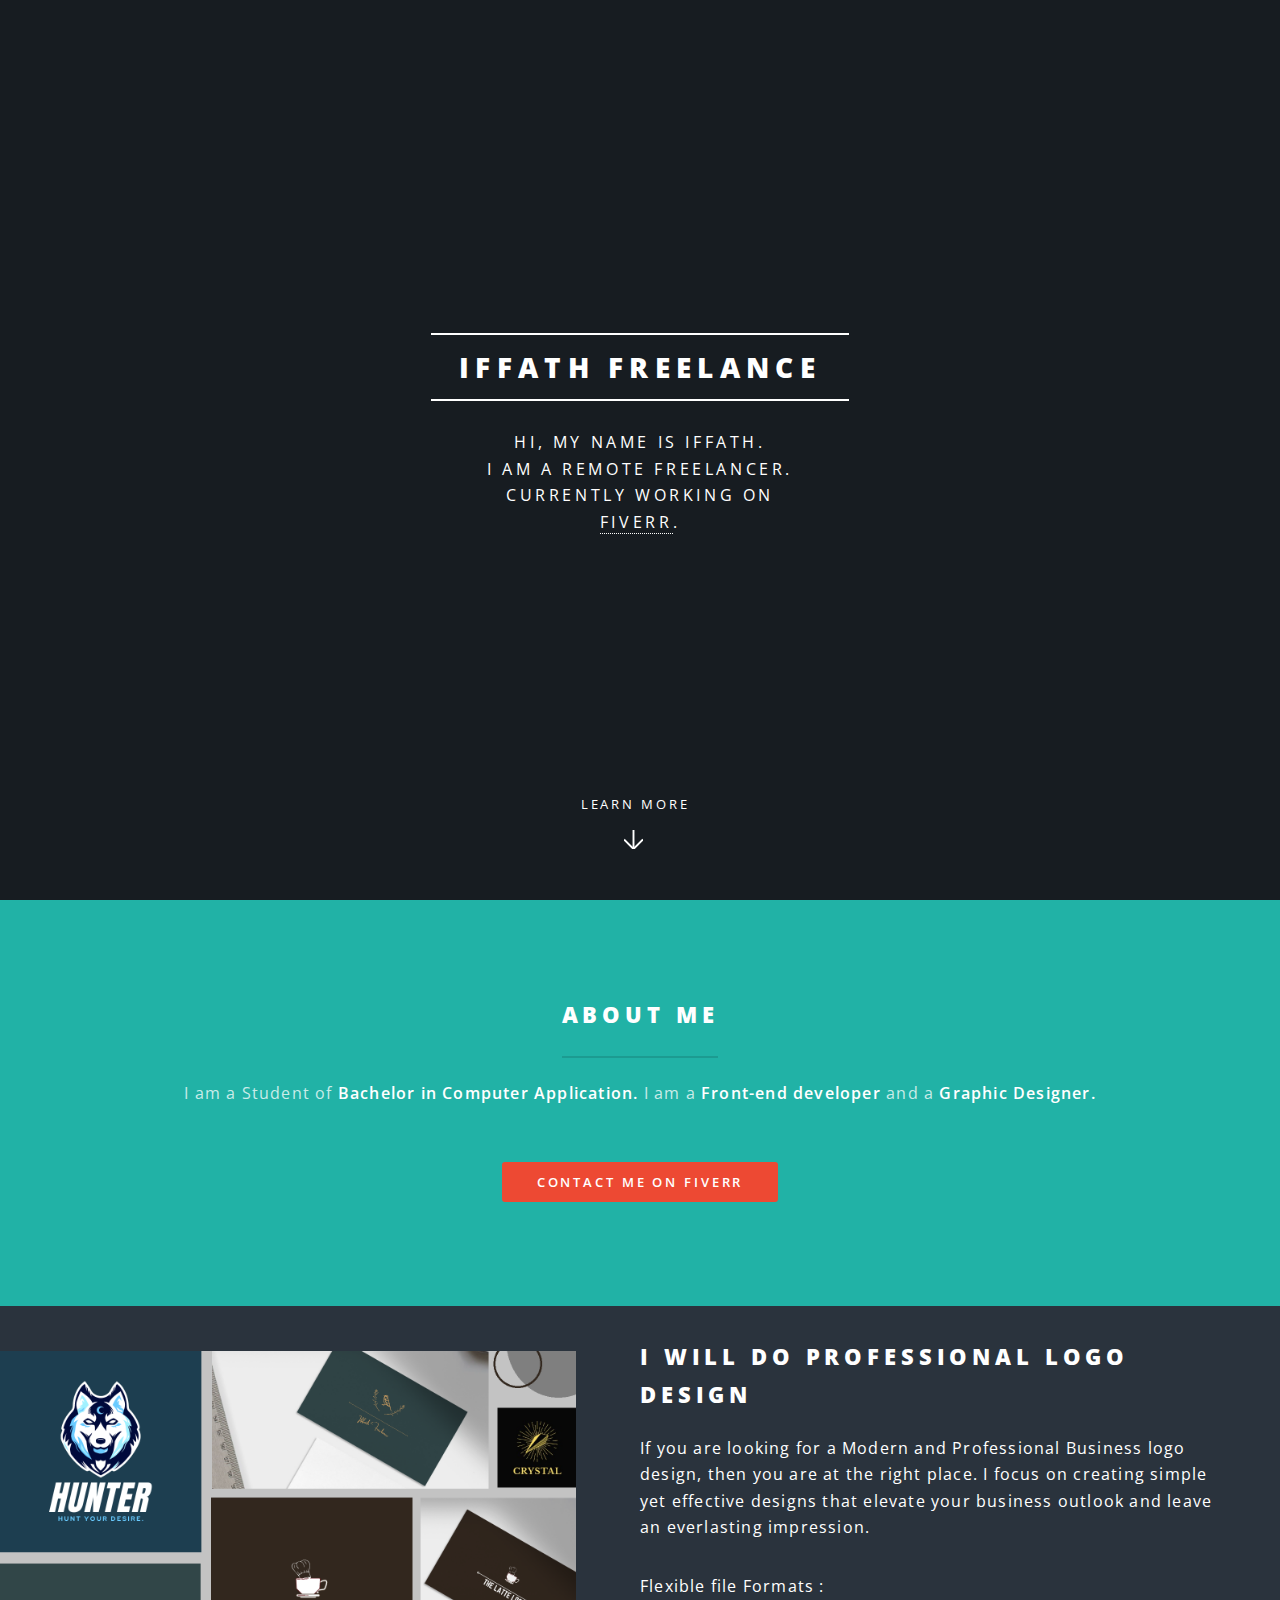
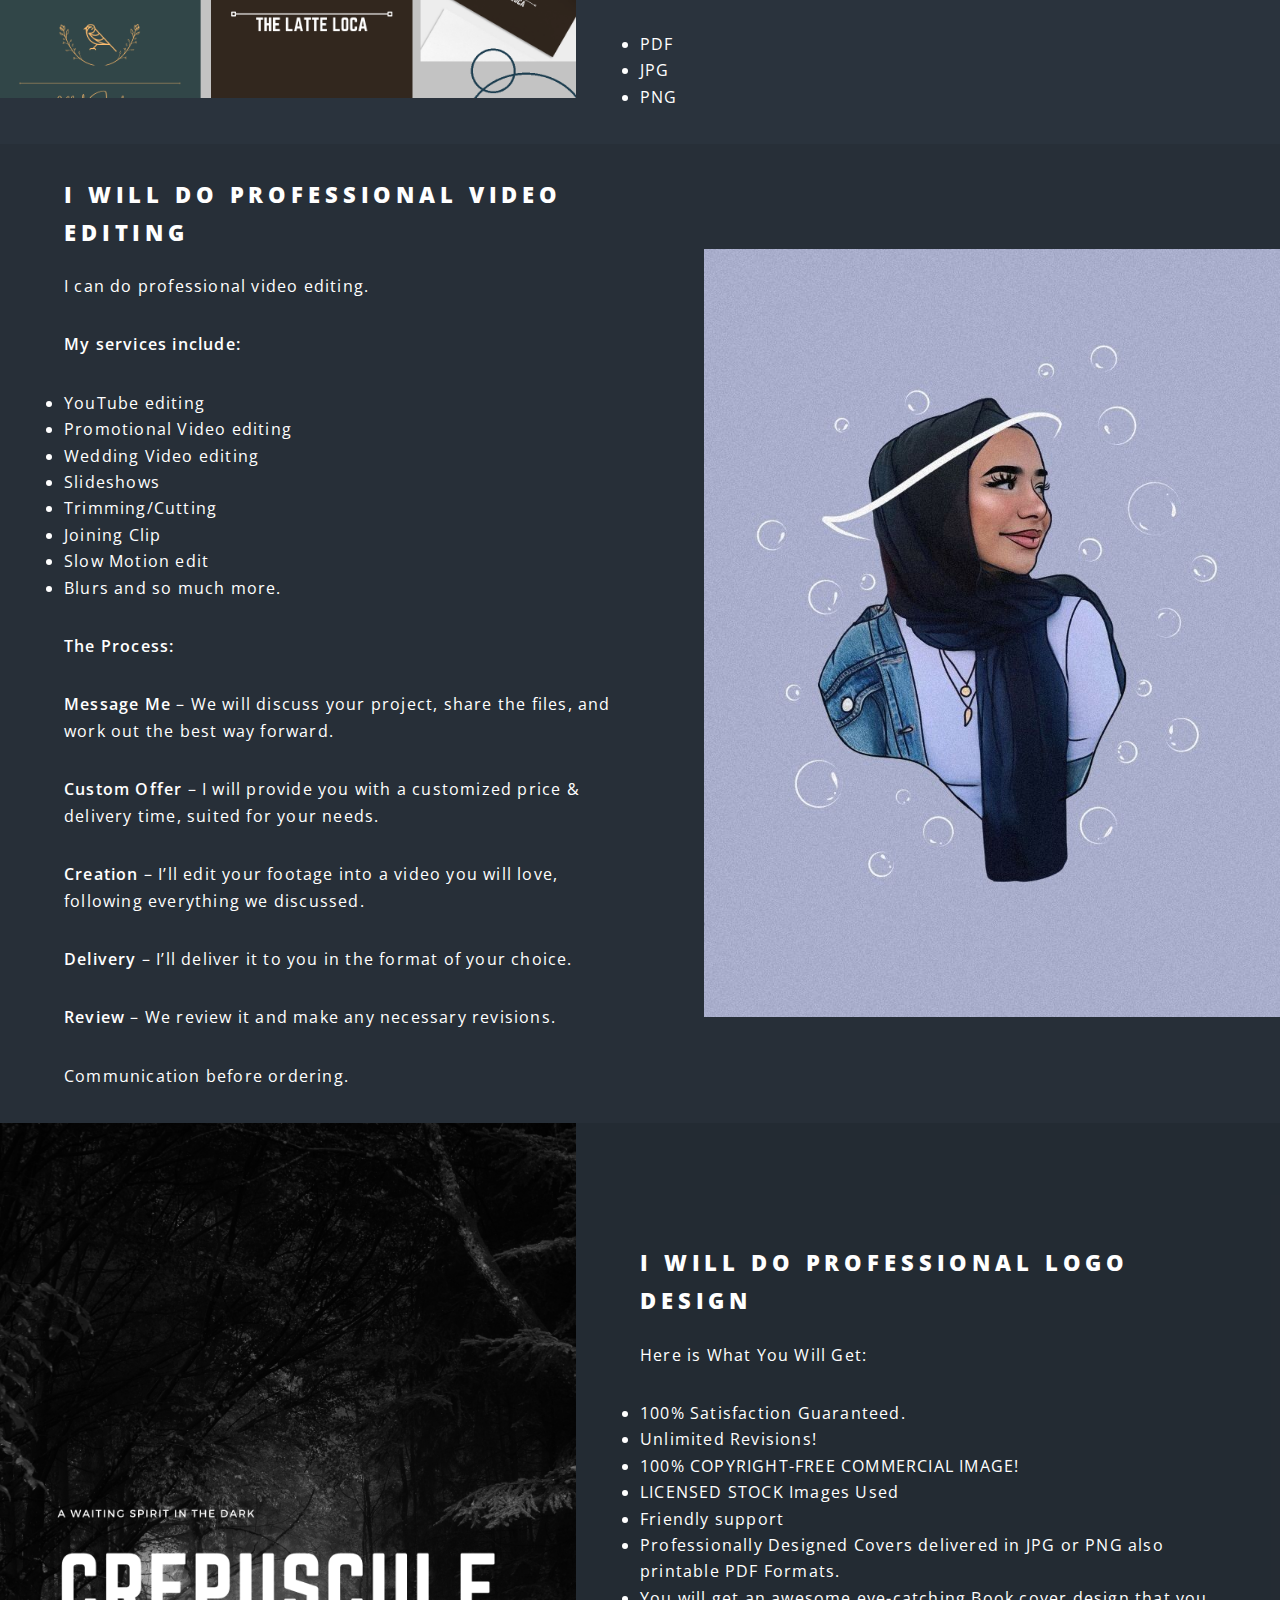
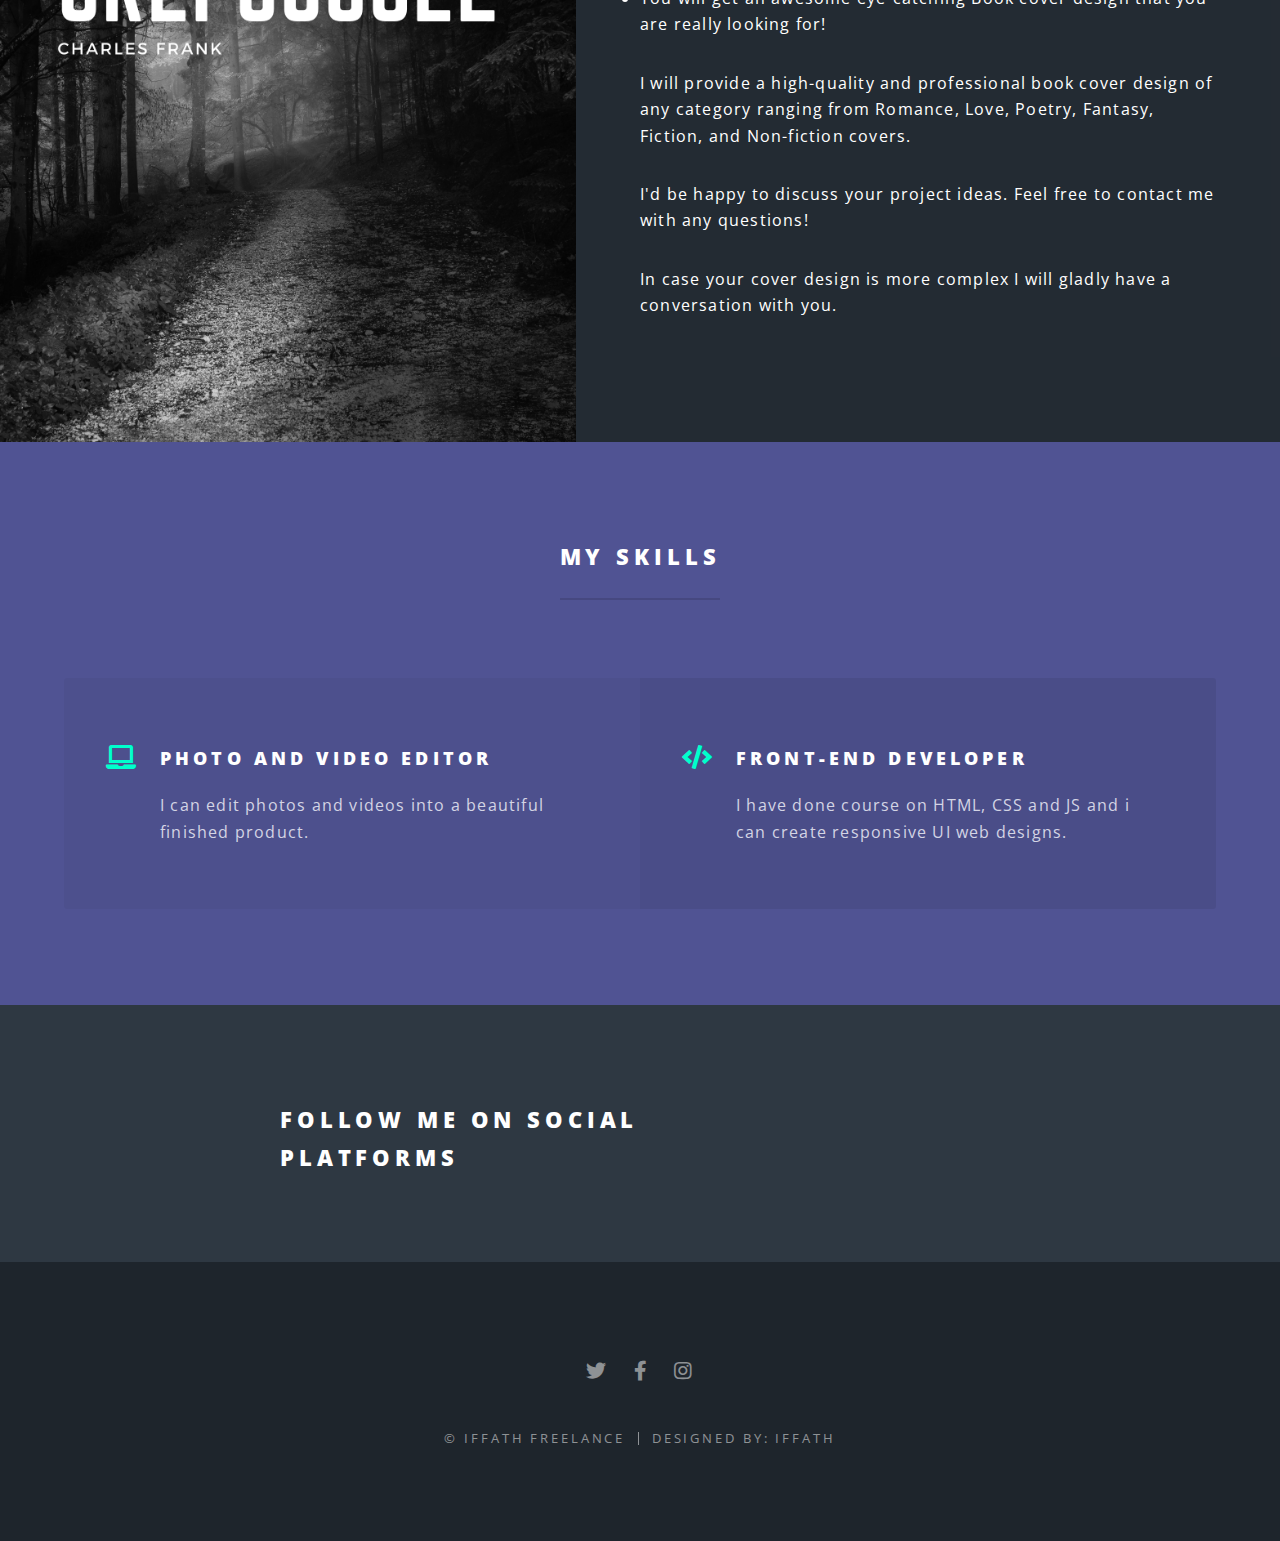
==== index.html @ 239f5506 "Add files via upload" ====
<!DOCTYPE HTML>
<html>
	<head>
		<title>Iffath Freelance</title>
		<meta charset="utf-8" />
		<meta name="viewport" content="width=device-width, initial-scale=1, user-scalable=no" />
		<link rel="stylesheet" href="assets/css/main.css" />
		<noscript><link rel="stylesheet" href="assets/css/noscript.css" /></noscript>
	</head>
	<body class="landing is-preload">

		<!-- Page Wrapper -->
			<div id="page-wrapper">

				<!-- Header -->
					<header id="header" class="alt">
						<h1><a href="index.html">IFFATH FREELANCE</a></h1>
					</header>

				<!-- Banner -->
					<section id="banner">
						<div class="inner">
							<h2>Iffath Freelance</h2>
							<p>Hi, My name is Iffath.<br /> I am a remote freelancer.<br />
							Currently working on<br />
						   <a href="http://Fiverr.com">Fiverr</a>.</p>
						</div>
						<a href="#one" class="more scrolly">Learn More</a>
					</section>

				<!-- One -->
					<section id="one" class="wrapper style1 special">
						<div class="inner">
							<header class="major">
								<h2>ABOUT ME</h2>
								<p>I am a Student of <b> Bachelor in Computer Application.</b> I am a <b>Front-end developer</b> and a<b> Graphic Designer. </b></p>
							</header>
							<ul class="actions special">
								<li><a href="https://www.fiverr.com/saalika?up_rollout=true" class="button primary">CONTACT ME ON FIVERR</a></li>
							</ul>
						</div>
					</section>

				<!-- Two -->
					<section id="two" class="wrapper alt style2">
						<section class="spotlight">
							<div class="image"><img src="images/HUNTER.png" alt="" /></div><div class="content">
								<h2>I will do professional logo design</h2>
								<p>If you are looking for a Modern and Professional Business logo design, then you are at the right place. I focus on creating simple yet effective designs that elevate your business outlook and leave an everlasting impression.
</p>

<p>
Flexible file Formats :
<li>PDF</li>
<li>JPG </li>
<li>PNG</li>
</p>
							</div>
						</section>
						<section class="spotlight">
							<div class="image"><img src="images/download.jpg" alt="" /></div><div class="content">
								<h2>I will do professional video editing </h2>
								<p>I can do professional video editing.

<p>
<b>
My services include:
</b>
</p>
<li>YouTube editing</li>

<li>Promotional Video editing</li>

<li>Wedding Video editing</li>

<li>Slideshows</li>

<li>Trimming/Cutting</li>

<li>Joining Clip</li>

<li>Slow Motion edit</li>

<li>Blurs and so much more.</li>

</p><b>
The Process:
</b></p>

<p><b>Message Me </b>– We will discuss your project, share the files, and work out the best way forward.</p>

<p>
<b>Custom Offer</b> – I will provide you with a customized price & delivery time, suited for your needs.
</p>
<p>
<b>Creation </b>– I’ll edit your footage into a video you will love, following everything we discussed.
</p>
<p>
<b>Delivery</b> – I’ll deliver it to you in the format of your choice.
</p>
<p>
<b>Review</b> – We review it and make any necessary revisions.
</p>
</ol>
Communication before ordering.


</p>
							</div>
						</section>
						<section class="spotlight">
							<div class="image"><img src="images/crepuscule.png" alt="" /></div><div class="content">
								<h2>I will do professional logo design</h2>
								<p>Here is What You Will Get:

 

<li> 100% Satisfaction Guaranteed.</li>

<li> Unlimited Revisions!</li>

<li> 100% COPYRIGHT-FREE COMMERCIAL IMAGE!</li>

<li> LICENSED STOCK Images Used</li>

<li> Friendly support</li>

<li> Professionally Designed Covers delivered in JPG or PNG also printable PDF Formats.</li>

<li> You will get an awesome eye-catching Book cover design that you are really looking for!</li>
</p>

<p>
I will provide a high-quality and professional book cover design of any category ranging from Romance, Love, Poetry, Fantasy, Fiction, and Non-fiction covers.
</p>
<p>



I'd be happy to discuss your project ideas. Feel free to contact me with any questions!


</p><p>
In case your cover design is more complex I will gladly have a conversation with you.
</p>
</p>
							</div>
						</section>
					</section>

				<!-- Three -->
					<section id="three" class="wrapper style3 special">
						<div class="inner">
							<header class="major">
								<h2>MY SKILLS</h2>
							</header>
							<ul class="features">
								<li class="icon solid fa-laptop"><h3>PHOTO AND VIDEO EDITOR</h3><p>I can edit photos and videos into a beautiful finished product.</p>
									
								<li class="icon solid fa-code">
									<h3>FRONT-END DEVELOPER</h3>
									<p>I have done course on HTML, CSS and  JS and i can create responsive UI web designs.
									</p>
								</li>
								
							</ul>
						</div>
					</section>

				<!-- CTA -->
					<section id="cta" class="wrapper style4">
						<div class="inner">
							<header>
								<h2>FOLLOW ME ON SOCIAL PLATFORMS</h2>
							</header>
						</div>
					</section>

				<!-- Footer -->
					<footer id="footer">
						<ul class="icons">
							<li><a href="https://twitter.com/IffathFreelance" class="icon brands fa-twitter"><span class="label">Twitter</span></a></li>
							<li><a href="https://www.facebook.com/profile.php?id=100071860962962" class="icon brands fa-facebook-f"><span class="label">Facebook</span></a></li>
							<li><a href="https://www.instagram.com/iffath_freelance/" class="icon brands fa-instagram"><span class="label">Instagram</span></a></li>
						</ul>
						<ul class="copyright">
							<li>&copy; IFFATH FREELANCE</li><li>Designed by: IFFATH</a></li>
						</ul>
					</footer>

			</div>

		<!-- Scripts -->
			<script src="assets/js/jquery.min.js"></script>
			<script src="assets/js/jquery.scrollex.min.js"></script>
			<script src="assets/js/jquery.scrolly.min.js"></script>
			<script src="assets/js/browser.min.js"></script>
			<script src="assets/js/breakpoints.min.js"></script>
			<script src="assets/js/util.js"></script>
			<script src="assets/js/main.js"></script>

	</body>
</html>
---- assets/css/main.css ----
@import url(fontawesome-all.min.css);
@import url("https://fonts.googleapis.com/css?family=Open+Sans:400,400italic,600,600italic,800,800italic");

/*
	Spectral by HTML5 UP
	html5up.net | @ajlkn
	Free for personal and commercial use under the CCA 3.0 license (html5up.net/license)
*/

html, body, div, span, applet, object,
iframe, h1, h2, h3, h4, h5, h6, p, blockquote,
pre, a, abbr, acronym, address, big, cite,
code, del, dfn, em, img, ins, kbd, q, s, samp,
small, strike, strong, sub, sup, tt, var, b,
u, i, center, dl, dt, dd, ol, ul, li, fieldset,
form, label, legend, table, caption, tbody,
tfoot, thead, tr, th, td, article, aside,
canvas, details, embed, figure, figcaption,
footer, header, hgroup, menu, nav, output, ruby,
section, summary, time, mark, audio, video {
	margin: 0;
	padding: 0;
	border: 0;
	font-size: 100%;
	font: inherit;
	vertical-align: baseline;}

article, aside, details, figcaption, figure,
footer, header, hgroup, menu, nav, section {
	display: block;}

body {
	line-height: 1;
}

ol, ul {
	list-style: none;
}

blockquote, q {
	quotes: none;
}

	blockquote:before, blockquote:after, q:before, q:after {
		content: '';
		content: none;
	}

table {
	border-collapse: collapse;
	border-spacing: 0;
}

body {
	-webkit-text-size-adjust: none;
}

mark {
	background-color: transparent;
	color: inherit;
}

input::-moz-focus-inner {
	border: 0;
	padding: 0;
}

input, select, textarea {
	-moz-appearance: none;
	-webkit-appearance: none;
	-ms-appearance: none;
	appearance: none;
}

/* Basic */

	@-ms-viewport {
		width: device-width;
	}

	html {
		box-sizing: border-box;
	}

	*, *:before, *:after {
		box-sizing: inherit;
	}

	body {
		background: #2e3842;
	}

		body.is-preload *, body.is-preload *:before, body.is-preload *:after {
			-moz-animation: none !important;
			-webkit-animation: none !important;
			-ms-animation: none !important;
			animation: none !important;
			-moz-transition: none !important;
			-webkit-transition: none !important;
			-ms-transition: none !important;
			transition: none !important;
		}

	body, input, select, textarea {
		color: #fff;
		font-family: "Open Sans", Helvetica, sans-serif;
		font-size: 15pt;
		font-weight: 400;
		letter-spacing: 0.075em;
		line-height: 1.65em;
	}

		@media screen and (max-width: 1680px) {

			body, input, select, textarea {
				font-size: 13pt;
			}

		}

		@media screen and (max-width: 1280px) {

			body, input, select, textarea {
				font-size: 12pt;
			}

		}

		@media screen and (max-width: 736px) {

			body, input, select, textarea {
				font-size: 11pt;
				letter-spacing: 0.0375em;
			}

		}

	a {
		-moz-transition: color 0.2s ease, border-bottom-color 0.2s ease;
		-webkit-transition: color 0.2s ease, border-bottom-color 0.2s ease;
		-ms-transition: color 0.2s ease, border-bottom-color 0.2s ease;
		transition: color 0.2s ease, border-bottom-color 0.2s ease;
		border-bottom: dotted 1px;
		color: inherit;
		text-decoration: none;
	}

		a:hover {
			border-bottom-color: transparent;
		}

	strong, b {
		color: #fff;
		font-weight: 600;
	}

	em, i {
		font-style: italic;
	}

	p {
		margin: 0 0 2em 0;
	}

	h1, h2, h3, h4, h5, h6 {
		color: #fff;
		font-weight: 800;
		letter-spacing: 0.225em;
		line-height: 1em;
		margin: 0 0 1em 0;
		text-transform: uppercase;
	}

		h1 a, h2 a, h3 a, h4 a, h5 a, h6 a {
			color: inherit;
			text-decoration: none;
		}

	h2 {
		font-size: 1.35em;
		line-height: 1.75em;
	}

		@media screen and (max-width: 736px) {

			h2 {
				font-size: 1.1em;
				line-height: 1.65em;
			}

		}

	h3 {
		font-size: 1.15em;
		line-height: 1.75em;
	}

		@media screen and (max-width: 736px) {

			h3 {
				font-size: 1em;
				line-height: 1.65em;
			}

		}

	h4 {
		font-size: 1em;
		line-height: 1.5em;
	}

	h5 {
		font-size: 0.8em;
		line-height: 1.5em;
	}

	h6 {
		font-size: 0.7em;
		line-height: 1.5em;
	}

	sub {
		font-size: 0.8em;
		position: relative;
		top: 0.5em;
	}

	sup {
		font-size: 0.8em;
		position: relative;
		top: -0.5em;
	}

	hr {
		border: 0;
		border-bottom: solid 2px #fff;
		margin: 3em 0;
	}

		hr.major {
			margin: 4.5em 0;
		}

	blockquote {
		border-left: solid 4px #fff;
		font-style: italic;
		margin: 0 0 2em 0;
		padding: 0.5em 0 0.5em 2em;
	}

	code {
		background: rgba(144, 144, 144, 0.25);
		border-radius: 3px;
		font-family: "Courier New", monospace;
		font-size: 0.9em;
		letter-spacing: 0;
		margin: 0 0.25em;
		padding: 0.25em 0.65em;
	}

	pre {
		-webkit-overflow-scrolling: touch;
		font-family: "Courier New", monospace;
		font-size: 0.9em;
		margin: 0 0 2em 0;
	}

		pre code {
			display: block;
			line-height: 1.75em;
			padding: 1em 1.5em;
			overflow-x: auto;
		}

	.align-left {
		text-align: left;
	}

	.align-center {
		text-align: center;
	}

	.align-right {
		text-align: right;
	}

/* Row */

	.row {
		display: flex;
		flex-wrap: wrap;
		box-sizing: border-box;
		align-items: stretch;
	}

		.row > * {
			box-sizing: border-box;
		}

		.row.gtr-uniform > * > :last-child {
			margin-bottom: 0;
		}

		.row.aln-left {
			justify-content: flex-start;
		}

		.row.aln-center {
			justify-content: center;
		}

		.row.aln-right {
			justify-content: flex-end;
		}

		.row.aln-top {
			align-items: flex-start;
		}

		.row.aln-middle {
			align-items: center;
		}

		.row.aln-bottom {
			align-items: flex-end;
		}

		.row > .imp {
			order: -1;
		}

		.row > .col-1 {
			width: 8.33333%;
		}

		.row > .off-1 {
			margin-left: 8.33333%;
		}

		.row > .col-2 {
			width: 16.66667%;
		}

		.row > .off-2 {
			margin-left: 16.66667%;
		}

		.row > .col-3 {
			width: 25%;
		}

		.row > .off-3 {
			margin-left: 25%;
		}

		.row > .col-4 {
			width: 33.33333%;
		}

		.row > .off-4 {
			margin-left: 33.33333%;
		}

		.row > .col-5 {
			width: 41.66667%;
		}

		.row > .off-5 {
			margin-left: 41.66667%;
		}

		.row > .col-6 {
			width: 50%;
		}

		.row > .off-6 {
			margin-left: 50%;
		}

		.row > .col-7 {
			width: 58.33333%;
		}

		.row > .off-7 {
			margin-left: 58.33333%;
		}

		.row > .col-8 {
			width: 66.66667%;
		}

		.row > .off-8 {
			margin-left: 66.66667%;
		}

		.row > .col-9 {
			width: 75%;
		}

		.row > .off-9 {
			margin-left: 75%;
		}

		.row > .col-10 {
			width: 83.33333%;
		}

		.row > .off-10 {
			margin-left: 83.33333%;
		}

		.row > .col-11 {
			width: 91.66667%;
		}

		.row > .off-11 {
			margin-left: 91.66667%;
		}

		.row > .col-12 {
			width: 100%;
		}

		.row > .off-12 {
			margin-left: 100%;
		}

		.row.gtr-0 {
			margin-top: 0;
			margin-left: 0em;
		}

			.row.gtr-0 > * {
				padding: 0 0 0 0em;
			}

			.row.gtr-0.gtr-uniform {
				margin-top: 0em;
			}

				.row.gtr-0.gtr-uniform > * {
					padding-top: 0em;
				}

		.row.gtr-25 {
			margin-top: 0;
			margin-left: -0.375em;
		}

			.row.gtr-25 > * {
				padding: 0 0 0 0.375em;
			}

			.row.gtr-25.gtr-uniform {
				margin-top: -0.375em;
			}

				.row.gtr-25.gtr-uniform > * {
					padding-top: 0.375em;
				}

		.row.gtr-50 {
			margin-top: 0;
			margin-left: -0.75em;
		}

			.row.gtr-50 > * {
				padding: 0 0 0 0.75em;
			}

			.row.gtr-50.gtr-uniform {
				margin-top: -0.75em;
			}

				.row.gtr-50.gtr-uniform > * {
					padding-top: 0.75em;
				}

		.row {
			margin-top: 0;
			margin-left: -1.5em;
		}

			.row > * {
				padding: 0 0 0 1.5em;
			}

			.row.gtr-uniform {
				margin-top: -1.5em;
			}

				.row.gtr-uniform > * {
					padding-top: 1.5em;
				}

		.row.gtr-150 {
			margin-top: 0;
			margin-left: -2.25em;
		}

			.row.gtr-150 > * {
				padding: 0 0 0 2.25em;
			}

			.row.gtr-150.gtr-uniform {
				margin-top: -2.25em;
			}

				.row.gtr-150.gtr-uniform > * {
					padding-top: 2.25em;
				}

		.row.gtr-200 {
			margin-top: 0;
			margin-left: -3em;
		}

			.row.gtr-200 > * {
				padding: 0 0 0 3em;
			}

			.row.gtr-200.gtr-uniform {
				margin-top: -3em;
			}

				.row.gtr-200.gtr-uniform > * {
					padding-top: 3em;
				}

		@media screen and (max-width: 1680px) {

			.row {
				display: flex;
				flex-wrap: wrap;
				box-sizing: border-box;
				align-items: stretch;
			}

				.row > * {
					box-sizing: border-box;
				}

				.row.gtr-uniform > * > :last-child {
					margin-bottom: 0;
				}

				.row.aln-left {
					justify-content: flex-start;
				}

				.row.aln-center {
					justify-content: center;
				}

				.row.aln-right {
					justify-content: flex-end;
				}

				.row.aln-top {
					align-items: flex-start;
				}

				.row.aln-middle {
					align-items: center;
				}

				.row.aln-bottom {
					align-items: flex-end;
				}

				.row > .imp-xlarge {
					order: -1;
				}

				.row > .col-1-xlarge {
					width: 8.33333%;
				}

				.row > .off-1-xlarge {
					margin-left: 8.33333%;
				}

				.row > .col-2-xlarge {
					width: 16.66667%;
				}

				.row > .off-2-xlarge {
					margin-left: 16.66667%;
				}

				.row > .col-3-xlarge {
					width: 25%;
				}

				.row > .off-3-xlarge {
					margin-left: 25%;
				}

				.row > .col-4-xlarge {
					width: 33.33333%;
				}

				.row > .off-4-xlarge {
					margin-left: 33.33333%;
				}

				.row > .col-5-xlarge {
					width: 41.66667%;
				}

				.row > .off-5-xlarge {
					margin-left: 41.66667%;
				}

				.row > .col-6-xlarge {
					width: 50%;
				}

				.row > .off-6-xlarge {
					margin-left: 50%;
				}

				.row > .col-7-xlarge {
					width: 58.33333%;
				}

				.row > .off-7-xlarge {
					margin-left: 58.33333%;
				}

				.row > .col-8-xlarge {
					width: 66.66667%;
				}

				.row > .off-8-xlarge {
					margin-left: 66.66667%;
				}

				.row > .col-9-xlarge {
					width: 75%;
				}

				.row > .off-9-xlarge {
					margin-left: 75%;
				}

				.row > .col-10-xlarge {
					width: 83.33333%;
				}

				.row > .off-10-xlarge {
					margin-left: 83.33333%;
				}

				.row > .col-11-xlarge {
					width: 91.66667%;
				}

				.row > .off-11-xlarge {
					margin-left: 91.66667%;
				}

				.row > .col-12-xlarge {
					width: 100%;
				}

				.row > .off-12-xlarge {
					margin-left: 100%;
				}

				.row.gtr-0 {
					margin-top: 0;
					margin-left: 0em;
				}

					.row.gtr-0 > * {
						padding: 0 0 0 0em;
					}

					.row.gtr-0.gtr-uniform {
						margin-top: 0em;
					}

						.row.gtr-0.gtr-uniform > * {
							padding-top: 0em;
						}

				.row.gtr-25 {
					margin-top: 0;
					margin-left: -0.375em;
				}

					.row.gtr-25 > * {
						padding: 0 0 0 0.375em;
					}

					.row.gtr-25.gtr-uniform {
						margin-top: -0.375em;
					}

						.row.gtr-25.gtr-uniform > * {
							padding-top: 0.375em;
						}

				.row.gtr-50 {
					margin-top: 0;
					margin-left: -0.75em;
				}

					.row.gtr-50 > * {
						padding: 0 0 0 0.75em;
					}

					.row.gtr-50.gtr-uniform {
						margin-top: -0.75em;
					}

						.row.gtr-50.gtr-uniform > * {
							padding-top: 0.75em;
						}

				.row {
					margin-top: 0;
					margin-left: -1.5em;
				}

					.row > * {
						padding: 0 0 0 1.5em;
					}

					.row.gtr-uniform {
						margin-top: -1.5em;
					}

						.row.gtr-uniform > * {
							padding-top: 1.5em;
						}

				.row.gtr-150 {
					margin-top: 0;
					margin-left: -2.25em;
				}

					.row.gtr-150 > * {
						padding: 0 0 0 2.25em;
					}

					.row.gtr-150.gtr-uniform {
						margin-top: -2.25em;
					}

						.row.gtr-150.gtr-uniform > * {
							padding-top: 2.25em;
						}

				.row.gtr-200 {
					margin-top: 0;
					margin-left: -3em;
				}

					.row.gtr-200 > * {
						padding: 0 0 0 3em;
					}

					.row.gtr-200.gtr-uniform {
						margin-top: -3em;
					}

						.row.gtr-200.gtr-uniform > * {
							padding-top: 3em;
						}

		}

		@media screen and (max-width: 1280px) {

			.row {
				display: flex;
				flex-wrap: wrap;
				box-sizing: border-box;
				align-items: stretch;
			}

				.row > * {
					box-sizing: border-box;
				}

				.row.gtr-uniform > * > :last-child {
					margin-bottom: 0;
				}

				.row.aln-left {
					justify-content: flex-start;
				}

				.row.aln-center {
					justify-content: center;
				}

				.row.aln-right {
					justify-content: flex-end;
				}

				.row.aln-top {
					align-items: flex-start;
				}

				.row.aln-middle {
					align-items: center;
				}

				.row.aln-bottom {
					align-items: flex-end;
				}

				.row > .imp-large {
					order: -1;
				}

				.row > .col-1-large {
					width: 8.33333%;
				}

				.row > .off-1-large {
					margin-left: 8.33333%;
				}

				.row > .col-2-large {
					width: 16.66667%;
				}

				.row > .off-2-large {
					margin-left: 16.66667%;
				}

				.row > .col-3-large {
					width: 25%;
				}

				.row > .off-3-large {
					margin-left: 25%;
				}

				.row > .col-4-large {
					width: 33.33333%;
				}

				.row > .off-4-large {
					margin-left: 33.33333%;
				}

				.row > .col-5-large {
					width: 41.66667%;
				}

				.row > .off-5-large {
					margin-left: 41.66667%;
				}

				.row > .col-6-large {
					width: 50%;
				}

				.row > .off-6-large {
					margin-left: 50%;
				}

				.row > .col-7-large {
					width: 58.33333%;
				}

				.row > .off-7-large {
					margin-left: 58.33333%;
				}

				.row > .col-8-large {
					width: 66.66667%;
				}

				.row > .off-8-large {
					margin-left: 66.66667%;
				}

				.row > .col-9-large {
					width: 75%;
				}

				.row > .off-9-large {
					margin-left: 75%;
				}

				.row > .col-10-large {
					width: 83.33333%;
				}

				.row > .off-10-large {
					margin-left: 83.33333%;
				}

				.row > .col-11-large {
					width: 91.66667%;
				}

				.row > .off-11-large {
					margin-left: 91.66667%;
				}

				.row > .col-12-large {
					width: 100%;
				}

				.row > .off-12-large {
					margin-left: 100%;
				}

				.row.gtr-0 {
					margin-top: 0;
					margin-left: 0em;
				}

					.row.gtr-0 > * {
						padding: 0 0 0 0em;
					}

					.row.gtr-0.gtr-uniform {
						margin-top: 0em;
					}

						.row.gtr-0.gtr-uniform > * {
							padding-top: 0em;
						}

				.row.gtr-25 {
					margin-top: 0;
					margin-left: -0.375em;
				}

					.row.gtr-25 > * {
						padding: 0 0 0 0.375em;
					}

					.row.gtr-25.gtr-uniform {
						margin-top: -0.375em;
					}

						.row.gtr-25.gtr-uniform > * {
							padding-top: 0.375em;
						}

				.row.gtr-50 {
					margin-top: 0;
					margin-left: -0.75em;
				}

					.row.gtr-50 > * {
						padding: 0 0 0 0.75em;
					}

					.row.gtr-50.gtr-uniform {
						margin-top: -0.75em;
					}

						.row.gtr-50.gtr-uniform > * {
							padding-top: 0.75em;
						}

				.row {
					margin-top: 0;
					margin-left: -1.5em;
				}

					.row > * {
						padding: 0 0 0 1.5em;
					}

					.row.gtr-uniform {
						margin-top: -1.5em;
					}

						.row.gtr-uniform > * {
							padding-top: 1.5em;
						}

				.row.gtr-150 {
					margin-top: 0;
					margin-left: -2.25em;
				}

					.row.gtr-150 > * {
						padding: 0 0 0 2.25em;
					}

					.row.gtr-150.gtr-uniform {
						margin-top: -2.25em;
					}

						.row.gtr-150.gtr-uniform > * {
							padding-top: 2.25em;
						}

				.row.gtr-200 {
					margin-top: 0;
					margin-left: -3em;
				}

					.row.gtr-200 > * {
						padding: 0 0 0 3em;
					}

					.row.gtr-200.gtr-uniform {
						margin-top: -3em;
					}

						.row.gtr-200.gtr-uniform > * {
							padding-top: 3em;
						}

		}

		@media screen and (max-width: 980px) {

			.row {
				display: flex;
				flex-wrap: wrap;
				box-sizing: border-box;
				align-items: stretch;
			}

				.row > * {
					box-sizing: border-box;
				}

				.row.gtr-uniform > * > :last-child {
					margin-bottom: 0;
				}

				.row.aln-left {
					justify-content: flex-start;
				}

				.row.aln-center {
					justify-content: center;
				}

				.row.aln-right {
					justify-content: flex-end;
				}

				.row.aln-top {
					align-items: flex-start;
				}

				.row.aln-middle {
					align-items: center;
				}

				.row.aln-bottom {
					align-items: flex-end;
				}

				.row > .imp-medium {
					order: -1;
				}

				.row > .col-1-medium {
					width: 8.33333%;
				}

				.row > .off-1-medium {
					margin-left: 8.33333%;
				}

				.row > .col-2-medium {
					width: 16.66667%;
				}

				.row > .off-2-medium {
					margin-left: 16.66667%;
				}

				.row > .col-3-medium {
					width: 25%;
				}

				.row > .off-3-medium {
					margin-left: 25%;
				}

				.row > .col-4-medium {
					width: 33.33333%;
				}

				.row > .off-4-medium {
					margin-left: 33.33333%;
				}

				.row > .col-5-medium {
					width: 41.66667%;
				}

				.row > .off-5-medium {
					margin-left: 41.66667%;
				}

				.row > .col-6-medium {
					width: 50%;
				}

				.row > .off-6-medium {
					margin-left: 50%;
				}

				.row > .col-7-medium {
					width: 58.33333%;
				}

				.row > .off-7-medium {
					margin-left: 58.33333%;
				}

				.row > .col-8-medium {
					width: 66.66667%;
				}

				.row > .off-8-medium {
					margin-left: 66.66667%;
				}

				.row > .col-9-medium {
					width: 75%;
				}

				.row > .off-9-medium {
					margin-left: 75%;
				}

				.row > .col-10-medium {
					width: 83.33333%;
				}

				.row > .off-10-medium {
					margin-left: 83.33333%;
				}

				.row > .col-11-medium {
					width: 91.66667%;
				}

				.row > .off-11-medium {
					margin-left: 91.66667%;
				}

				.row > .col-12-medium {
					width: 100%;
				}

				.row > .off-12-medium {
					margin-left: 100%;
				}

				.row.gtr-0 {
					margin-top: 0;
					margin-left: 0em;
				}

					.row.gtr-0 > * {
						padding: 0 0 0 0em;
					}

					.row.gtr-0.gtr-uniform {
						margin-top: 0em;
					}

						.row.gtr-0.gtr-uniform > * {
							padding-top: 0em;
						}

				.row.gtr-25 {
					margin-top: 0;
					margin-left: -0.375em;
				}

					.row.gtr-25 > * {
						padding: 0 0 0 0.375em;
					}

					.row.gtr-25.gtr-uniform {
						margin-top: -0.375em;
					}

						.row.gtr-25.gtr-uniform > * {
							padding-top: 0.375em;
						}

				.row.gtr-50 {
					margin-top: 0;
					margin-left: -0.75em;
				}

					.row.gtr-50 > * {
						padding: 0 0 0 0.75em;
					}

					.row.gtr-50.gtr-uniform {
						margin-top: -0.75em;
					}

						.row.gtr-50.gtr-uniform > * {
							padding-top: 0.75em;
						}

				.row {
					margin-top: 0;
					margin-left: -1.5em;
				}

					.row > * {
						padding: 0 0 0 1.5em;
					}

					.row.gtr-uniform {
						margin-top: -1.5em;
					}

						.row.gtr-uniform > * {
							padding-top: 1.5em;
						}

				.row.gtr-150 {
					margin-top: 0;
					margin-left: -2.25em;
				}

					.row.gtr-150 > * {
						padding: 0 0 0 2.25em;
					}

					.row.gtr-150.gtr-uniform {
						margin-top: -2.25em;
					}

						.row.gtr-150.gtr-uniform > * {
							padding-top: 2.25em;
						}

				.row.gtr-200 {
					margin-top: 0;
					margin-left: -3em;
				}

					.row.gtr-200 > * {
						padding: 0 0 0 3em;
					}

					.row.gtr-200.gtr-uniform {
						margin-top: -3em;
					}

						.row.gtr-200.gtr-uniform > * {
							padding-top: 3em;
						}

		}

		@media screen and (max-width: 736px) {

			.row {
				display: flex;
				flex-wrap: wrap;
				box-sizing: border-box;
				align-items: stretch;
			}

				.row > * {
					box-sizing: border-box;
				}

				.row.gtr-uniform > * > :last-child {
					margin-bottom: 0;
				}

				.row.aln-left {
					justify-content: flex-start;
				}

				.row.aln-center {
					justify-content: center;
				}

				.row.aln-right {
					justify-content: flex-end;
				}

				.row.aln-top {
					align-items: flex-start;
				}

				.row.aln-middle {
					align-items: center;
				}

				.row.aln-bottom {
					align-items: flex-end;
				}

				.row > .imp-small {
					order: -1;
				}

				.row > .col-1-small {
					width: 8.33333%;
				}

				.row > .off-1-small {
					margin-left: 8.33333%;
				}

				.row > .col-2-small {
					width: 16.66667%;
				}

				.row > .off-2-small {
					margin-left: 16.66667%;
				}

				.row > .col-3-small {
					width: 25%;
				}

				.row > .off-3-small {
					margin-left: 25%;
				}

				.row > .col-4-small {
					width: 33.33333%;
				}

				.row > .off-4-small {
					margin-left: 33.33333%;
				}

				.row > .col-5-small {
					width: 41.66667%;
				}

				.row > .off-5-small {
					margin-left: 41.66667%;
				}

				.row > .col-6-small {
					width: 50%;
				}

				.row > .off-6-small {
					margin-left: 50%;
				}

				.row > .col-7-small {
					width: 58.33333%;
				}

				.row > .off-7-small {
					margin-left: 58.33333%;
				}

				.row > .col-8-small {
					width: 66.66667%;
				}

				.row > .off-8-small {
					margin-left: 66.66667%;
				}

				.row > .col-9-small {
					width: 75%;
				}

				.row > .off-9-small {
					margin-left: 75%;
				}

				.row > .col-10-small {
					width: 83.33333%;
				}

				.row > .off-10-small {
					margin-left: 83.33333%;
				}

				.row > .col-11-small {
					width: 91.66667%;
				}

				.row > .off-11-small {
					margin-left: 91.66667%;
				}

				.row > .col-12-small {
					width: 100%;
				}

				.row > .off-12-small {
					margin-left: 100%;
				}

				.row.gtr-0 {
					margin-top: 0;
					margin-left: 0em;
				}

					.row.gtr-0 > * {
						padding: 0 0 0 0em;
					}

					.row.gtr-0.gtr-uniform {
						margin-top: 0em;
					}

						.row.gtr-0.gtr-uniform > * {
							padding-top: 0em;
						}

				.row.gtr-25 {
					margin-top: 0;
					margin-left: -0.375em;
				}

					.row.gtr-25 > * {
						padding: 0 0 0 0.375em;
					}

					.row.gtr-25.gtr-uniform {
						margin-top: -0.375em;
					}

						.row.gtr-25.gtr-uniform > * {
							padding-top: 0.375em;
						}

				.row.gtr-50 {
					margin-top: 0;
					margin-left: -0.75em;
				}

					.row.gtr-50 > * {
						padding: 0 0 0 0.75em;
					}

					.row.gtr-50.gtr-uniform {
						margin-top: -0.75em;
					}

						.row.gtr-50.gtr-uniform > * {
							padding-top: 0.75em;
						}

				.row {
					margin-top: 0;
					margin-left: -1.5em;
				}

					.row > * {
						padding: 0 0 0 1.5em;
					}

					.row.gtr-uniform {
						margin-top: -1.5em;
					}

						.row.gtr-uniform > * {
							padding-top: 1.5em;
						}

				.row.gtr-150 {
					margin-top: 0;
					margin-left: -2.25em;
				}

					.row.gtr-150 > * {
						padding: 0 0 0 2.25em;
					}

					.row.gtr-150.gtr-uniform {
						margin-top: -2.25em;
					}

						.row.gtr-150.gtr-uniform > * {
							padding-top: 2.25em;
						}

				.row.gtr-200 {
					margin-top: 0;
					margin-left: -3em;
				}

					.row.gtr-200 > * {
						padding: 0 0 0 3em;
					}

					.row.gtr-200.gtr-uniform {
						margin-top: -3em;
					}

						.row.gtr-200.gtr-uniform > * {
							padding-top: 3em;
						}

		}

		@media screen and (max-width: 480px) {

			.row {
				display: flex;
				flex-wrap: wrap;
				box-sizing: border-box;
				align-items: stretch;
			}

				.row > * {
					box-sizing: border-box;
				}

				.row.gtr-uniform > * > :last-child {
					margin-bottom: 0;
				}

				.row.aln-left {
					justify-content: flex-start;
				}

				.row.aln-center {
					justify-content: center;
				}

				.row.aln-right {
					justify-content: flex-end;
				}

				.row.aln-top {
					align-items: flex-start;
				}

				.row.aln-middle {
					align-items: center;
				}

				.row.aln-bottom {
					align-items: flex-end;
				}

				.row > .imp-xsmall {
					order: -1;
				}

				.row > .col-1-xsmall {
					width: 8.33333%;
				}

				.row > .off-1-xsmall {
					margin-left: 8.33333%;
				}

				.row > .col-2-xsmall {
					width: 16.66667%;
				}

				.row > .off-2-xsmall {
					margin-left: 16.66667%;
				}

				.row > .col-3-xsmall {
					width: 25%;
				}

				.row > .off-3-xsmall {
					margin-left: 25%;
				}

				.row > .col-4-xsmall {
					width: 33.33333%;
				}

				.row > .off-4-xsmall {
					margin-left: 33.33333%;
				}

				.row > .col-5-xsmall {
					width: 41.66667%;
				}

				.row > .off-5-xsmall {
					margin-left: 41.66667%;
				}

				.row > .col-6-xsmall {
					width: 50%;
				}

				.row > .off-6-xsmall {
					margin-left: 50%;
				}

				.row > .col-7-xsmall {
					width: 58.33333%;
				}

				.row > .off-7-xsmall {
					margin-left: 58.33333%;
				}

				.row > .col-8-xsmall {
					width: 66.66667%;
				}

				.row > .off-8-xsmall {
					margin-left: 66.66667%;
				}

				.row > .col-9-xsmall {
					width: 75%;
				}

				.row > .off-9-xsmall {
					margin-left: 75%;
				}

				.row > .col-10-xsmall {
					width: 83.33333%;
				}

				.row > .off-10-xsmall {
					margin-left: 83.33333%;
				}

				.row > .col-11-xsmall {
					width: 91.66667%;
				}

				.row > .off-11-xsmall {
					margin-left: 91.66667%;
				}

				.row > .col-12-xsmall {
					width: 100%;
				}

				.row > .off-12-xsmall {
					margin-left: 100%;
				}

				.row.gtr-0 {
					margin-top: 0;
					margin-left: 0em;
				}

					.row.gtr-0 > * {
						padding: 0 0 0 0em;
					}

					.row.gtr-0.gtr-uniform {
						margin-top: 0em;
					}

						.row.gtr-0.gtr-uniform > * {
							padding-top: 0em;
						}

				.row.gtr-25 {
					margin-top: 0;
					margin-left: -0.375em;
				}

					.row.gtr-25 > * {
						padding: 0 0 0 0.375em;
					}

					.row.gtr-25.gtr-uniform {
						margin-top: -0.375em;
					}

						.row.gtr-25.gtr-uniform > * {
							padding-top: 0.375em;
						}

				.row.gtr-50 {
					margin-top: 0;
					margin-left: -0.75em;
				}

					.row.gtr-50 > * {
						padding: 0 0 0 0.75em;
					}

					.row.gtr-50.gtr-uniform {
						margin-top: -0.75em;
					}

						.row.gtr-50.gtr-uniform > * {
							padding-top: 0.75em;
						}

				.row {
					margin-top: 0;
					margin-left: -1.5em;
				}

					.row > * {
						padding: 0 0 0 1.5em;
					}

					.row.gtr-uniform {
						margin-top: -1.5em;
					}

						.row.gtr-uniform > * {
							padding-top: 1.5em;
						}

				.row.gtr-150 {
					margin-top: 0;
					margin-left: -2.25em;
				}

					.row.gtr-150 > * {
						padding: 0 0 0 2.25em;
					}

					.row.gtr-150.gtr-uniform {
						margin-top: -2.25em;
					}

						.row.gtr-150.gtr-uniform > * {
							padding-top: 2.25em;
						}

				.row.gtr-200 {
					margin-top: 0;
					margin-left: -3em;
				}

					.row.gtr-200 > * {
						padding: 0 0 0 3em;
					}

					.row.gtr-200.gtr-uniform {
						margin-top: -3em;
					}

						.row.gtr-200.gtr-uniform > * {
							padding-top: 3em;
						}

		}

/* Section/Article */

	section.special, article.special {
		text-align: center;
	}

	header p {
		color: rgba(255, 255, 255, 0.5);
		position: relative;
		top: -0.25em;
	}

	header h3 + p {
		font-size: 1.1em;
	}

	header h4 + p,
	header h5 + p,
	header h6 + p {
		font-size: 0.9em;
	}

	header.major {
		margin: 0 0 3.5em 0;
	}

		header.major h2, header.major h3, header.major h4, header.major h5, header.major h6 {
			border-bottom: solid 2px #fff;
			display: inline-block;
			padding-bottom: 1em;
			position: relative;
		}

			header.major h2:after, header.major h3:after, header.major h4:after, header.major h5:after, header.major h6:after {
				content: '';
				display: block;
				height: 1px;
			}

		header.major p {
			color: #fff;
			top: 0;
		}

		@media screen and (max-width: 736px) {

			header.major {
				margin: 0 0 2em 0;
			}

		}

	@media screen and (max-width: 980px) {

		header br {
			display: none;
		}

	}

/* Form */

	form {
		margin: 0 0 2em 0;
	}

	label {
		color: #fff;
		display: block;
		font-size: 0.9em;
		font-weight: 600;
		margin: 0 0 1em 0;
	}

	input[type="text"],
	input[type="password"],
	input[type="email"],
	select,
	textarea {
		-moz-appearance: none;
		-webkit-appearance: none;
		-ms-appearance: none;
		appearance: none;
		background-color: rgba(144, 144, 144, 0.25);
		border-radius: 3px;
		border: none;
		color: inherit;
		display: block;
		outline: 0;
		padding: 0 1em;
		text-decoration: none;
		width: 100%;
	}

		input[type="text"]:invalid,
		input[type="password"]:invalid,
		input[type="email"]:invalid,
		select:invalid,
		textarea:invalid {
			box-shadow: none;
		}

		input[type="text"]:focus,
		input[type="password"]:focus,
		input[type="email"]:focus,
		select:focus,
		textarea:focus {
			box-shadow: 0 0 0 2px #21b2a6;
		}

	select {
		background-size: 1.25em;
		background-repeat: no-repeat;
		background-position: calc(100% - 1em) center;
		height: 2.75em;
		padding-right: 2.75em;
		text-overflow: ellipsis;
	}

		select:focus::-ms-value {
			background-color: transparent;
		}

		select::-ms-expand {
			display: none;
		}

	input[type="text"],
	input[type="password"],
	input[type="email"],
	select {
		height: 2.75em;
	}

	textarea {
		padding: 0.75em 1em;
	}

	input[type="checkbox"],
	input[type="radio"] {
		-moz-appearance: none;
		-webkit-appearance: none;
		-ms-appearance: none;
		appearance: none;
		display: block;
		float: left;
		margin-right: -2em;
		opacity: 0;
		width: 1em;
		z-index: -1;
	}

		input[type="checkbox"] + label,
		input[type="radio"] + label {
			text-decoration: none;
			color: #fff;
			cursor: pointer;
			display: inline-block;
			font-size: 1em;
			font-weight: 400;
			padding-left: 2.4em;
			padding-right: 0.75em;
			position: relative;
		}

			input[type="checkbox"] + label:before,
			input[type="radio"] + label:before {
				-moz-osx-font-smoothing: grayscale;
				-webkit-font-smoothing: antialiased;
				display: inline-block;
				font-style: normal;
				font-variant: normal;
				text-rendering: auto;
				line-height: 1;
				text-transform: none !important;
				font-family: 'Font Awesome 5 Free';
				font-weight: 900;
			}

			input[type="checkbox"] + label:before,
			input[type="radio"] + label:before {
				background: rgba(144, 144, 144, 0.25);
				border-radius: 3px;
				content: '';
				display: inline-block;
				font-size: 0.8em;
				height: 2.0625em;
				left: 0;
				line-height: 2.0625em;
				position: absolute;
				text-align: center;
				top: 0;
				width: 2.0625em;
			}

		input[type="checkbox"]:checked + label:before,
		input[type="radio"]:checked + label:before {
			background: #2e3842;
			color: #fff;
			content: '\f00c';
		}

		input[type="checkbox"]:focus + label:before,
		input[type="radio"]:focus + label:before {
			box-shadow: 0 0 0 2px #21b2a6;
		}

	input[type="checkbox"] + label:before {
		border-radius: 3px;
	}

	input[type="radio"] + label:before {
		border-radius: 100%;
	}

	::-webkit-input-placeholder {
		color: rgba(255, 255, 255, 0.5) !important;
		opacity: 1.0;
	}

	:-moz-placeholder {
		color: rgba(255, 255, 255, 0.5) !important;
		opacity: 1.0;
	}

	::-moz-placeholder {
		color: rgba(255, 255, 255, 0.5) !important;
		opacity: 1.0;
	}

	:-ms-input-placeholder {
		color: rgba(255, 255, 255, 0.5) !important;
		opacity: 1.0;
	}

/* Box */

	.box {
		border-radius: 3px;
		border: solid 2px #fff;
		margin-bottom: 2em;
		padding: 1.5em;
	}

		.box > :last-child,
		.box > :last-child > :last-child,
		.box > :last-child > :last-child > :last-child {
			margin-bottom: 0;
		}

		.box.alt {
			border: 0;
			border-radius: 0;
			padding: 0;
		}

/* Icon */

	.icon {
		text-decoration: none;
		border-bottom: none;
		position: relative;
	}

		.icon:before {
			-moz-osx-font-smoothing: grayscale;
			-webkit-font-smoothing: antialiased;
			display: inline-block;
			font-style: normal;
			font-variant: normal;
			text-rendering: auto;
			line-height: 1;
			text-transform: none !important;
			font-family: 'Font Awesome 5 Free';
			font-weight: 400;
		}

		.icon > .label {
			display: none;
		}

		.icon:before {
			line-height: inherit;
		}

		.icon.solid:before {
			font-weight: 900;
		}

		.icon.brands:before {
			font-family: 'Font Awesome 5 Brands';
		}

		.icon.major {
			-moz-transform: rotate(-45deg);
			-webkit-transform: rotate(-45deg);
			-ms-transform: rotate(-45deg);
			transform: rotate(-45deg);
			border-radius: 3px;
			border: solid 2px #fff;
			display: inline-block;
			font-size: 1.35em;
			height: calc(3em + 2px);
			line-height: 3em;
			text-align: center;
			width: calc(3em + 2px);
		}

			.icon.major:before {
				-moz-transform: rotate(45deg);
				-webkit-transform: rotate(45deg);
				-ms-transform: rotate(45deg);
				transform: rotate(45deg);
				display: inline-block;
				font-size: 1.5em;
			}

			@media screen and (max-width: 736px) {

				.icon.major {
					font-size: 1em;
				}

			}

		.icon.style1 {
			color: #00ffcc;
		}

		.icon.style2 {
			color: #00f0ff;
		}

		.icon.style3 {
			color: #76ddff;
		}

/* Image */

	.image {
		border-radius: 3px;
		border: 0;
		display: inline-block;
		position: relative;
	}

		.image img {
			border-radius: 3px;
			display: block;
		}

		.image.left {
			float: left;
			margin: 0 2em 2em 0;
			top: 0.25em;
		}

		.image.right {
			float: right;
			margin: 0 0 2em 2em;
			top: 0.25em;
		}

		.image.left, .image.right {
			max-width: 40%;
		}

			.image.left img, .image.right img {
				width: 100%;
			}

		.image.fit {
			display: block;
			margin: 0 0 2em 0;
			width: 100%;
		}

			.image.fit img {
				width: 100%;
			}

/* List */

	ol {
		list-style: decimal;
		margin: 0 0 2em 0;
		padding-left: 1.25em;
	}

		ol li {
			padding-left: 0.25em;
		}

	ul {
		list-style: disc;
		margin: 0 0 2em 0;
		padding-left: 1em;
	}

		ul li {
			padding-left: 0.5em;
		}

		ul.alt {
			list-style: none;
			padding-left: 0;
		}

			ul.alt li {
				border-top: solid 1px #fff;
				padding: 0.5em 0;
			}

				ul.alt li:first-child {
					border-top: 0;
					padding-top: 0;
				}

	dl {
		margin: 0 0 2em 0;
	}

/* Actions */

	ul.actions {
		display: -moz-flex;
		display: -webkit-flex;
		display: -ms-flex;
		display: flex;
		cursor: default;
		list-style: none;
		margin-left: -1em;
		padding-left: 0;
	}

		ul.actions li {
			padding: 0 0 0 1em;
			vertical-align: middle;
		}

		ul.actions.special {
			-moz-justify-content: center;
			-webkit-justify-content: center;
			-ms-justify-content: center;
			justify-content: center;
			width: 100%;
			margin-left: 0;
		}

			ul.actions.special li:first-child {
				padding-left: 0;
			}

		ul.actions.stacked {
			-moz-flex-direction: column;
			-webkit-flex-direction: column;
			-ms-flex-direction: column;
			flex-direction: column;
			margin-left: 0;
		}

			ul.actions.stacked li {
				padding: 1em 0 0 0;
			}

				ul.actions.stacked li:first-child {
					padding-top: 0;
				}

		ul.actions.fit {
			width: calc(100% + 1em);
		}

			ul.actions.fit li {
				-moz-flex-grow: 1;
				-webkit-flex-grow: 1;
				-ms-flex-grow: 1;
				flex-grow: 1;
				-moz-flex-shrink: 1;
				-webkit-flex-shrink: 1;
				-ms-flex-shrink: 1;
				flex-shrink: 1;
				width: 100%;
			}

				ul.actions.fit li > * {
					width: 100%;
				}

			ul.actions.fit.stacked {
				width: 100%;
			}

		@media screen and (max-width: 480px) {

			ul.actions:not(.fixed) {
				-moz-flex-direction: column;
				-webkit-flex-direction: column;
				-ms-flex-direction: column;
				flex-direction: column;
				margin-left: 0;
				width: 100% !important;
			}

				ul.actions:not(.fixed) li {
					-moz-flex-grow: 1;
					-webkit-flex-grow: 1;
					-ms-flex-grow: 1;
					flex-grow: 1;
					-moz-flex-shrink: 1;
					-webkit-flex-shrink: 1;
					-ms-flex-shrink: 1;
					flex-shrink: 1;
					padding: 1em 0 0 0;
					text-align: center;
					width: 100%;
				}

					ul.actions:not(.fixed) li > * {
						width: 100%;
					}

					ul.actions:not(.fixed) li:first-child {
						padding-top: 0;
					}

					ul.actions:not(.fixed) li input[type="submit"],
					ul.actions:not(.fixed) li input[type="reset"],
					ul.actions:not(.fixed) li input[type="button"],
					ul.actions:not(.fixed) li button,
					ul.actions:not(.fixed) li .button {
						width: 100%;
					}

						ul.actions:not(.fixed) li input[type="submit"].icon:before,
						ul.actions:not(.fixed) li input[type="reset"].icon:before,
						ul.actions:not(.fixed) li input[type="button"].icon:before,
						ul.actions:not(.fixed) li button.icon:before,
						ul.actions:not(.fixed) li .button.icon:before {
							margin-left: -0.5em;
						}

		}

/* Icons */

	ul.icons {
		cursor: default;
		list-style: none;
		padding-left: 0;
	}

		ul.icons li {
			display: inline-block;
			padding: 0 1em 0 0;
		}

			ul.icons li:last-child {
				padding-right: 0 !important;
			}

		ul.icons.major {
			padding: 1em 0;
		}

			ul.icons.major li {
				padding-right: 3.5em;
			}

				@media screen and (max-width: 736px) {

					ul.icons.major li {
						padding: 0 1em !important;
					}

				}

/* Table */

	.table-wrapper {
		-webkit-overflow-scrolling: touch;
		overflow-x: auto;
	}

	table {
		margin: 0 0 2em 0;
		width: 100%;
	}

		table tbody tr {
			border: solid 1px #fff;
			border-left: 0;
			border-right: 0;
		}

			table tbody tr:nth-child(2n + 1) {
				background-color: rgba(144, 144, 144, 0.25);
			}

		table td {
			padding: 0.75em 0.75em;
		}

		table th {
			color: #fff;
			font-size: 0.9em;
			font-weight: 600;
			padding: 0 0.75em 0.75em 0.75em;
			text-align: left;
		}

		table thead {
			border-bottom: solid 2px #fff;
		}

		table tfoot {
			border-top: solid 2px #fff;
		}

		table.alt {
			border-collapse: separate;
		}

			table.alt tbody tr td {
				border: solid 1px #fff;
				border-left-width: 0;
				border-top-width: 0;
			}

				table.alt tbody tr td:first-child {
					border-left-width: 1px;
				}

			table.alt tbody tr:first-child td {
				border-top-width: 1px;
			}

			table.alt thead {
				border-bottom: 0;
			}

			table.alt tfoot {
				border-top: 0;
			}

/* Button */

	input[type="submit"],
	input[type="reset"],
	input[type="button"],
	button,
	.button {
		-moz-appearance: none;
		-webkit-appearance: none;
		-ms-appearance: none;
		appearance: none;
		-moz-transition: background-color 0.2s ease-in-out, color 0.2s ease-in-out;
		-webkit-transition: background-color 0.2s ease-in-out, color 0.2s ease-in-out;
		-ms-transition: background-color 0.2s ease-in-out, color 0.2s ease-in-out;
		transition: background-color 0.2s ease-in-out, color 0.2s ease-in-out;
		background-color: transparent;
		border-radius: 3px;
		border: 0;
		box-shadow: inset 0 0 0 2px #fff;
		color: #fff;
		cursor: pointer;
		display: inline-block;
		font-size: 0.8em;
		font-weight: 600;
		height: 3.125em;
		letter-spacing: 0.225em;
		line-height: 3.125em;
		max-width: 30em;
		padding: 0 2.75em;
		text-align: center;
		text-decoration: none;
		text-transform: uppercase;
		white-space: nowrap;
		overflow: hidden;
		text-overflow: ellipsis;
	}

		input[type="submit"]:hover,
		input[type="reset"]:hover,
		input[type="button"]:hover,
		button:hover,
		.button:hover {
			background-color: rgba(144, 144, 144, 0.25);
		}

		input[type="submit"]:active,
		input[type="reset"]:active,
		input[type="button"]:active,
		button:active,
		.button:active {
			background-color: rgba(144, 144, 144, 0.5);
		}

		input[type="submit"].icon:before,
		input[type="reset"].icon:before,
		input[type="button"].icon:before,
		button.icon:before,
		.button.icon:before {
			margin-right: 0.5em;
		}

		input[type="submit"].fit,
		input[type="reset"].fit,
		input[type="button"].fit,
		button.fit,
		.button.fit {
			width: 100%;
		}

		input[type="submit"].small,
		input[type="reset"].small,
		input[type="button"].small,
		button.small,
		.button.small {
			font-size: 0.8em;
		}

		input[type="submit"].large,
		input[type="reset"].large,
		input[type="button"].large,
		button.large,
		.button.large {
			font-size: 1.35em;
		}

		input[type="submit"].primary,
		input[type="reset"].primary,
		input[type="button"].primary,
		button.primary,
		.button.primary {
			background-color: #ed4933;
			box-shadow: none !important;
			color: #ffffff !important;
		}

			input[type="submit"].primary:hover,
			input[type="reset"].primary:hover,
			input[type="button"].primary:hover,
			button.primary:hover,
			.button.primary:hover {
				background-color: #ef5e4a !important;
			}

			input[type="submit"].primary:active,
			input[type="reset"].primary:active,
			input[type="button"].primary:active,
			button.primary:active,
			.button.primary:active {
				background-color: #eb341c !important;
			}

		input[type="submit"].disabled, input[type="submit"]:disabled,
		input[type="reset"].disabled,
		input[type="reset"]:disabled,
		input[type="button"].disabled,
		input[type="button"]:disabled,
		button.disabled,
		button:disabled,
		.button.disabled,
		.button:disabled {
			pointer-events: none;
			opacity: 0.25;
		}

		@media screen and (max-width: 736px) {

			input[type="submit"],
			input[type="reset"],
			input[type="button"],
			button,
			.button {
				height: 3.75em;
				line-height: 3.75em;
			}

		}

/* Features */

	.features {
		display: -moz-flex;
		display: -webkit-flex;
		display: -ms-flex;
		display: flex;
		-moz-flex-wrap: wrap;
		-webkit-flex-wrap: wrap;
		-ms-flex-wrap: wrap;
		flex-wrap: wrap;
		-moz-justify-content: center;
		-webkit-justify-content: center;
		-ms-justify-content: center;
		justify-content: center;
		list-style: none;
		padding: 0;
		width: 100%;
	}

		.features li {
			padding: 4em 4em 2em 6em ;
			display: block;
			position: relative;
			text-align: left;
			width: 50%;
		}

			.features li:nth-child(1) {
				background-color: rgba(0, 0, 0, 0.035);
			}

			.features li:nth-child(2) {
				background-color: rgba(0, 0, 0, 0.07);
			}

			.features li:nth-child(3) {
				background-color: rgba(0, 0, 0, 0.105);
			}

			.features li:nth-child(4) {
				background-color: rgba(0, 0, 0, 0.14);
			}

			.features li:nth-child(5) {
				background-color: rgba(0, 0, 0, 0.175);
			}

			.features li:nth-child(6) {
				background-color: rgba(0, 0, 0, 0.21);
			}

			.features li:nth-child(7) {
				background-color: rgba(0, 0, 0, 0.245);
			}

			.features li:nth-child(8) {
				background-color: rgba(0, 0, 0, 0.28);
			}

			.features li:nth-child(9) {
				background-color: rgba(0, 0, 0, 0.315);
			}

			.features li:nth-child(10) {
				background-color: rgba(0, 0, 0, 0.35);
			}

			.features li:before {
				display: block;
				color: #00ffcc;
				position: absolute;
				left: 1.75em;
				top: 2.75em;
				font-size: 1.5em;
			}

			.features li:nth-child(1) {
				border-top-left-radius: 3px;
			}

			.features li:nth-child(2) {
				border-top-right-radius: 3px;
			}

			.features li:nth-last-child(1) {
				border-bottom-right-radius: 3px;
			}

			.features li:nth-last-child(2) {
				border-bottom-left-radius: 3px;
			}

			@media screen and (max-width: 980px) {

				.features li {
					padding: 3em 2em 1em 2em ;
					text-align: center;
				}

					.features li:before {
						left: 0;
						margin: 0 0 1em 0;
						position: relative;
						top: 0;
					}

			}

			@media screen and (max-width: 736px) {

				.features li {
					padding: 3em 0 1em 0 ;
					background-color: transparent !important;
					border-top: solid 2px #fff;
					width: 100%;
				}

					.features li:first-child {
						border-top: 0;
					}

			}

/* Spotlight */

	.spotlight {
		-moz-align-items: center;
		-webkit-align-items: center;
		-ms-align-items: center;
		align-items: center;
		display: -moz-flex;
		display: -webkit-flex;
		display: -ms-flex;
		display: flex;
	}

		.spotlight .image {
			-moz-order: 1;
			-webkit-order: 1;
			-ms-order: 1;
			order: 1;
			border-radius: 0;
			width: 40%;
		}

			.spotlight .image img {
				border-radius: 0;
				width: 100%;
			}

		.spotlight .content {
			padding: 2em 4em 0.1em 4em ;
			-moz-order: 2;
			-webkit-order: 2;
			-ms-order: 2;
			order: 2;
			max-width: 48em;
			width: 60%;
		}

		.spotlight:nth-child(2n) {
			-moz-flex-direction: row-reverse;
			-webkit-flex-direction: row-reverse;
			-ms-flex-direction: row-reverse;
			flex-direction: row-reverse;
		}

		.spotlight:nth-child(1) {
			background-color: rgba(0, 0, 0, 0.075);
		}

		.spotlight:nth-child(2) {
			background-color: rgba(0, 0, 0, 0.15);
		}

		.spotlight:nth-child(3) {
			background-color: rgba(0, 0, 0, 0.225);
		}

		.spotlight:nth-child(4) {
			background-color: rgba(0, 0, 0, 0.3);
		}

		.spotlight:nth-child(5) {
			background-color: rgba(0, 0, 0, 0.375);
		}

		.spotlight:nth-child(6) {
			background-color: rgba(0, 0, 0, 0.45);
		}

		.spotlight:nth-child(7) {
			background-color: rgba(0, 0, 0, 0.525);
		}

		.spotlight:nth-child(8) {
			background-color: rgba(0, 0, 0, 0.6);
		}

		.spotlight:nth-child(9) {
			background-color: rgba(0, 0, 0, 0.675);
		}

		.spotlight:nth-child(10) {
			background-color: rgba(0, 0, 0, 0.75);
		}

		@media screen and (max-width: 1280px) {

			.spotlight .image {
				width: 45%;
			}

			.spotlight .content {
				width: 55%;
			}

		}

		@media screen and (max-width: 980px) {

			.spotlight {
				display: block;
			}

				.spotlight br {
					display: none;
				}

				.spotlight .image {
					width: 100%;
				}

				.spotlight .content {
					padding: 4em 3em 2em 3em ;
					max-width: none;
					text-align: center;
					width: 100%;
				}

		}

		@media screen and (max-width: 736px) {

			.spotlight .content {
				padding: 3em 2em 1em 2em ;
			}

		}

/* Wrapper */

	.wrapper {
		padding: 6em 0 4em 0 ;
	}

		.wrapper > .inner {
			width: 60em;
			margin: 0 auto;
		}

			@media screen and (max-width: 1280px) {

				.wrapper > .inner {
					width: 90%;
				}

			}

			@media screen and (max-width: 980px) {

				.wrapper > .inner {
					width: 100%;
				}

			}

		.wrapper.alt {
			padding: 0;
		}

		.wrapper.style1 {
			background-color: #21b2a6;
			color: #c8ece9;
		}

			.wrapper.style1 strong, .wrapper.style1 b {
				color: #ffffff;
			}

			.wrapper.style1 h2, .wrapper.style1 h3, .wrapper.style1 h4, .wrapper.style1 h5, .wrapper.style1 h6 {
				color: #ffffff;
			}

			.wrapper.style1 hr {
				border-color: rgba(0, 0, 0, 0.125);
			}

			.wrapper.style1 blockquote {
				border-color: rgba(0, 0, 0, 0.125);
			}

			.wrapper.style1 code {
				background: rgba(255, 255, 255, 0.075);
			}

			.wrapper.style1 header p {
				color: #a6e0db;
			}

			.wrapper.style1 header.major h2, .wrapper.style1 header.major h3, .wrapper.style1 header.major h4, .wrapper.style1 header.major h5, .wrapper.style1 header.major h6 {
				border-color: rgba(0, 0, 0, 0.125);
			}

			.wrapper.style1 header.major p {
				color: #c8ece9;
			}

			.wrapper.style1 label {
				color: #ffffff;
			}

			.wrapper.style1 input[type="text"],
			.wrapper.style1 input[type="password"],
			.wrapper.style1 input[type="email"],
			.wrapper.style1 select,
			.wrapper.style1 textarea {
				background-color: rgba(255, 255, 255, 0.075);
			}

			.wrapper.style1 select {
				background-image: url("data:image/svg+xml;charset=utf8,%3Csvg xmlns='http://www.w3.org/2000/svg' width='40' height='40' preserveAspectRatio='none' viewBox='0 0 40 40'%3E%3Cpath d='M9.4,12.3l10.4,10.4l10.4-10.4c0.2-0.2,0.5-0.4,0.9-0.4c0.3,0,0.6,0.1,0.9,0.4l3.3,3.3c0.2,0.2,0.4,0.5,0.4,0.9 c0,0.4-0.1,0.6-0.4,0.9L20.7,31.9c-0.2,0.2-0.5,0.4-0.9,0.4c-0.3,0-0.6-0.1-0.9-0.4L4.3,17.3c-0.2-0.2-0.4-0.5-0.4-0.9 c0-0.4,0.1-0.6,0.4-0.9l3.3-3.3c0.2-0.2,0.5-0.4,0.9-0.4S9.1,12.1,9.4,12.3z' fill='rgba(0, 0, 0, 0.125)' /%3E%3C/svg%3E");
			}

				.wrapper.style1 select option {
					color: #ffffff;
					background: #21b2a6;
				}

			.wrapper.style1 input[type="checkbox"] + label,
			.wrapper.style1 input[type="radio"] + label {
				color: #c8ece9;
			}

				.wrapper.style1 input[type="checkbox"] + label:before,
				.wrapper.style1 input[type="radio"] + label:before {
					background: rgba(255, 255, 255, 0.075);
				}

			.wrapper.style1 input[type="checkbox"]:checked + label:before,
			.wrapper.style1 input[type="radio"]:checked + label:before {
				background: #ffffff;
				color: #21b2a6;
			}

			.wrapper.style1 ::-webkit-input-placeholder {
				color: #a6e0db !important;
			}

			.wrapper.style1 :-moz-placeholder {
				color: #a6e0db !important;
			}

			.wrapper.style1 ::-moz-placeholder {
				color: #a6e0db !important;
			}

			.wrapper.style1 :-ms-input-placeholder {
				color: #a6e0db !important;
			}

			.wrapper.style1 .formerize-placeholder {
				color: #a6e0db !important;
			}

			.wrapper.style1 .icon.major {
				border-color: rgba(0, 0, 0, 0.125);
			}

			.wrapper.style1 ul.alt li {
				border-color: rgba(0, 0, 0, 0.125);
			}

			.wrapper.style1 table tbody tr {
				border-color: rgba(0, 0, 0, 0.125);
			}

				.wrapper.style1 table tbody tr:nth-child(2n + 1) {
					background-color: rgba(255, 255, 255, 0.075);
				}

			.wrapper.style1 table th {
				color: #ffffff;
			}

			.wrapper.style1 table thead {
				border-color: rgba(0, 0, 0, 0.125);
			}

			.wrapper.style1 table tfoot {
				border-color: rgba(0, 0, 0, 0.125);
			}

			.wrapper.style1 table.alt tbody tr td {
				border-color: rgba(0, 0, 0, 0.125);
			}

			.wrapper.style1 input[type="submit"],
			.wrapper.style1 input[type="reset"],
			.wrapper.style1 input[type="button"],
			.wrapper.style1 button,
			.wrapper.style1 .button {
				box-shadow: inset 0 0 0 2px rgba(0, 0, 0, 0.125);
				color: #ffffff;
			}

				.wrapper.style1 input[type="submit"]:hover,
				.wrapper.style1 input[type="reset"]:hover,
				.wrapper.style1 input[type="button"]:hover,
				.wrapper.style1 button:hover,
				.wrapper.style1 .button:hover {
					background-color: rgba(255, 255, 255, 0.075);
				}

				.wrapper.style1 input[type="submit"]:active,
				.wrapper.style1 input[type="reset"]:active,
				.wrapper.style1 input[type="button"]:active,
				.wrapper.style1 button:active,
				.wrapper.style1 .button:active {
					background-color: rgba(255, 255, 255, 0.2);
				}

			@media screen and (max-width: 736px) {

				.wrapper.style1 .features li {
					border-top-color: rgba(0, 0, 0, 0.125);
				}

			}

		.wrapper.style2 {
			background-color: #2e3842;
		}

		.wrapper.style3 {
			background-color: #505393;
			color: #d3d4e4;
		}

			.wrapper.style3 strong, .wrapper.style3 b {
				color: #ffffff;
			}

			.wrapper.style3 h2, .wrapper.style3 h3, .wrapper.style3 h4, .wrapper.style3 h5, .wrapper.style3 h6 {
				color: #ffffff;
			}

			.wrapper.style3 hr {
				border-color: rgba(0, 0, 0, 0.125);
			}

			.wrapper.style3 blockquote {
				border-color: rgba(0, 0, 0, 0.125);
			}

			.wrapper.style3 code {
				background: rgba(255, 255, 255, 0.075);
			}

			.wrapper.style3 header p {
				color: #b9bad4;
			}

			.wrapper.style3 header.major h2, .wrapper.style3 header.major h3, .wrapper.style3 header.major h4, .wrapper.style3 header.major h5, .wrapper.style3 header.major h6 {
				border-color: rgba(0, 0, 0, 0.125);
			}

			.wrapper.style3 header.major p {
				color: #d3d4e4;
			}

			.wrapper.style3 label {
				color: #ffffff;
			}

			.wrapper.style3 input[type="text"],
			.wrapper.style3 input[type="password"],
			.wrapper.style3 input[type="email"],
			.wrapper.style3 select,
			.wrapper.style3 textarea {
				background-color: rgba(255, 255, 255, 0.075);
			}

			.wrapper.style3 select {
				background-image: url("data:image/svg+xml;charset=utf8,%3Csvg xmlns='http://www.w3.org/2000/svg' width='40' height='40' preserveAspectRatio='none' viewBox='0 0 40 40'%3E%3Cpath d='M9.4,12.3l10.4,10.4l10.4-10.4c0.2-0.2,0.5-0.4,0.9-0.4c0.3,0,0.6,0.1,0.9,0.4l3.3,3.3c0.2,0.2,0.4,0.5,0.4,0.9 c0,0.4-0.1,0.6-0.4,0.9L20.7,31.9c-0.2,0.2-0.5,0.4-0.9,0.4c-0.3,0-0.6-0.1-0.9-0.4L4.3,17.3c-0.2-0.2-0.4-0.5-0.4-0.9 c0-0.4,0.1-0.6,0.4-0.9l3.3-3.3c0.2-0.2,0.5-0.4,0.9-0.4S9.1,12.1,9.4,12.3z' fill='rgba(0, 0, 0, 0.125)' /%3E%3C/svg%3E");
			}

				.wrapper.style3 select option {
					color: #ffffff;
					background: #505393;
				}

			.wrapper.style3 input[type="checkbox"] + label,
			.wrapper.style3 input[type="radio"] + label {
				color: #d3d4e4;
			}

				.wrapper.style3 input[type="checkbox"] + label:before,
				.wrapper.style3 input[type="radio"] + label:before {
					background: rgba(255, 255, 255, 0.075);
				}

			.wrapper.style3 input[type="checkbox"]:checked + label:before,
			.wrapper.style3 input[type="radio"]:checked + label:before {
				background: #ffffff;
				color: #505393;
			}

			.wrapper.style3 ::-webkit-input-placeholder {
				color: #b9bad4 !important;
			}

			.wrapper.style3 :-moz-placeholder {
				color: #b9bad4 !important;
			}

			.wrapper.style3 ::-moz-placeholder {
				color: #b9bad4 !important;
			}

			.wrapper.style3 :-ms-input-placeholder {
				color: #b9bad4 !important;
			}

			.wrapper.style3 .formerize-placeholder {
				color: #b9bad4 !important;
			}

			.wrapper.style3 .icon.major {
				border-color: rgba(0, 0, 0, 0.125);
			}

			.wrapper.style3 ul.alt li {
				border-color: rgba(0, 0, 0, 0.125);
			}

			.wrapper.style3 table tbody tr {
				border-color: rgba(0, 0, 0, 0.125);
			}

				.wrapper.style3 table tbody tr:nth-child(2n + 1) {
					background-color: rgba(255, 255, 255, 0.075);
				}

			.wrapper.style3 table th {
				color: #ffffff;
			}

			.wrapper.style3 table thead {
				border-color: rgba(0, 0, 0, 0.125);
			}

			.wrapper.style3 table tfoot {
				border-color: rgba(0, 0, 0, 0.125);
			}

			.wrapper.style3 table.alt tbody tr td {
				border-color: rgba(0, 0, 0, 0.125);
			}

			.wrapper.style3 input[type="submit"],
			.wrapper.style3 input[type="reset"],
			.wrapper.style3 input[type="button"],
			.wrapper.style3 button,
			.wrapper.style3 .button {
				box-shadow: inset 0 0 0 2px rgba(0, 0, 0, 0.125);
				color: #ffffff;
			}

				.wrapper.style3 input[type="submit"]:hover,
				.wrapper.style3 input[type="reset"]:hover,
				.wrapper.style3 input[type="button"]:hover,
				.wrapper.style3 button:hover,
				.wrapper.style3 .button:hover {
					background-color: rgba(255, 255, 255, 0.075);
				}

				.wrapper.style3 input[type="submit"]:active,
				.wrapper.style3 input[type="reset"]:active,
				.wrapper.style3 input[type="button"]:active,
				.wrapper.style3 button:active,
				.wrapper.style3 .button:active {
					background-color: rgba(255, 255, 255, 0.2);
				}

			@media screen and (max-width: 736px) {

				.wrapper.style3 .features li {
					border-top-color: rgba(0, 0, 0, 0.125);
				}

			}

		.wrapper.style4 {
			background-color: transparent;
		}

		.wrapper.style5 {
			background-color: #ffffff;
			color: #4E4852;
		}

			.wrapper.style5 strong, .wrapper.style5 b {
				color: #2E3842;
			}

			.wrapper.style5 h2, .wrapper.style5 h3, .wrapper.style5 h4, .wrapper.style5 h5, .wrapper.style5 h6 {
				color: #2E3842;
			}

			.wrapper.style5 hr {
				border-color: #dfdfdf;
			}

			.wrapper.style5 blockquote {
				border-color: #dfdfdf;
			}

			.wrapper.style5 code {
				background: rgba(0, 0, 0, 0.0375);
			}

			.wrapper.style5 header p {
				color: #8E8892;
			}

			.wrapper.style5 header.major h2, .wrapper.style5 header.major h3, .wrapper.style5 header.major h4, .wrapper.style5 header.major h5, .wrapper.style5 header.major h6 {
				border-color: #dfdfdf;
			}

			.wrapper.style5 header.major p {
				color: #4E4852;
			}

			.wrapper.style5 label {
				color: #2E3842;
			}

			.wrapper.style5 input[type="text"],
			.wrapper.style5 input[type="password"],
			.wrapper.style5 input[type="email"],
			.wrapper.style5 select,
			.wrapper.style5 textarea {
				background-color: rgba(0, 0, 0, 0.0375);
			}

			.wrapper.style5 select {
				background-image: url("data:image/svg+xml;charset=utf8,%3Csvg xmlns='http://www.w3.org/2000/svg' width='40' height='40' preserveAspectRatio='none' viewBox='0 0 40 40'%3E%3Cpath d='M9.4,12.3l10.4,10.4l10.4-10.4c0.2-0.2,0.5-0.4,0.9-0.4c0.3,0,0.6,0.1,0.9,0.4l3.3,3.3c0.2,0.2,0.4,0.5,0.4,0.9 c0,0.4-0.1,0.6-0.4,0.9L20.7,31.9c-0.2,0.2-0.5,0.4-0.9,0.4c-0.3,0-0.6-0.1-0.9-0.4L4.3,17.3c-0.2-0.2-0.4-0.5-0.4-0.9 c0-0.4,0.1-0.6,0.4-0.9l3.3-3.3c0.2-0.2,0.5-0.4,0.9-0.4S9.1,12.1,9.4,12.3z' fill='%23dfdfdf' /%3E%3C/svg%3E");
			}

				.wrapper.style5 select option {
					color: #2E3842;
					background: #ffffff;
				}

			.wrapper.style5 input[type="checkbox"] + label,
			.wrapper.style5 input[type="radio"] + label {
				color: #4E4852;
			}

				.wrapper.style5 input[type="checkbox"] + label:before,
				.wrapper.style5 input[type="radio"] + label:before {
					background: rgba(0, 0, 0, 0.0375);
				}

			.wrapper.style5 input[type="checkbox"]:checked + label:before,
			.wrapper.style5 input[type="radio"]:checked + label:before {
				background: #2E3842;
				color: #ffffff;
			}

			.wrapper.style5 ::-webkit-input-placeholder {
				color: #8E8892 !important;
			}

			.wrapper.style5 :-moz-placeholder {
				color: #8E8892 !important;
			}

			.wrapper.style5 ::-moz-placeholder {
				color: #8E8892 !important;
			}

			.wrapper.style5 :-ms-input-placeholder {
				color: #8E8892 !important;
			}

			.wrapper.style5 .formerize-placeholder {
				color: #8E8892 !important;
			}

			.wrapper.style5 .icon.major {
				border-color: #dfdfdf;
			}

			.wrapper.style5 ul.alt li {
				border-color: #dfdfdf;
			}

			.wrapper.style5 table tbody tr {
				border-color: #dfdfdf;
			}

				.wrapper.style5 table tbody tr:nth-child(2n + 1) {
					background-color: rgba(0, 0, 0, 0.0375);
				}

			.wrapper.style5 table th {
				color: #2E3842;
			}

			.wrapper.style5 table thead {
				border-color: #dfdfdf;
			}

			.wrapper.style5 table tfoot {
				border-color: #dfdfdf;
			}

			.wrapper.style5 table.alt tbody tr td {
				border-color: #dfdfdf;
			}

			.wrapper.style5 input[type="submit"],
			.wrapper.style5 input[type="reset"],
			.wrapper.style5 input[type="button"],
			.wrapper.style5 button,
			.wrapper.style5 .button {
				box-shadow: inset 0 0 0 2px #dfdfdf;
				color: #2E3842;
			}

				.wrapper.style5 input[type="submit"]:hover,
				.wrapper.style5 input[type="reset"]:hover,
				.wrapper.style5 input[type="button"]:hover,
				.wrapper.style5 button:hover,
				.wrapper.style5 .button:hover {
					background-color: rgba(0, 0, 0, 0.0375);
				}

				.wrapper.style5 input[type="submit"]:active,
				.wrapper.style5 input[type="reset"]:active,
				.wrapper.style5 input[type="button"]:active,
				.wrapper.style5 button:active,
				.wrapper.style5 .button:active {
					background-color: rgba(0, 0, 0, 0.1);
				}

			@media screen and (max-width: 736px) {

				.wrapper.style5 .features li {
					border-top-color: #dfdfdf;
				}

			}

		@media screen and (max-width: 980px) {

			.wrapper {
				padding: 4em 3em 2em 3em ;
			}

		}

		@media screen and (max-width: 736px) {

			.wrapper {
				padding: 3em 2em 1em 2em ;
			}

		}

/* Page Wrapper + Menu */

	#page-wrapper {
		-moz-transition: opacity 0.5s ease;
		-webkit-transition: opacity 0.5s ease;
		-ms-transition: opacity 0.5s ease;
		transition: opacity 0.5s ease;
		opacity: 1;
		padding-top: 3em;
	}

		#page-wrapper:before {
			background: rgba(0, 0, 0, 0);
			content: '';
			display: block;
			display: none;
			height: 100%;
			left: 0;
			position: fixed;
			top: 0;
			width: 100%;
			z-index: 10001;
		}

	#menu {
		-moz-transform: translateX(20em);
		-webkit-transform: translateX(20em);
		-ms-transform: translateX(20em);
		transform: translateX(20em);
		-moz-transition: -moz-transform 0.5s ease;
		-webkit-transition: -webkit-transform 0.5s ease;
		-ms-transition: -ms-transform 0.5s ease;
		transition: transform 0.5s ease;
		-webkit-overflow-scrolling: touch;
		background: #21b2a6;
		color: #ffffff;
		height: 100%;
		max-width: 80%;
		overflow-y: auto;
		padding: 3em 2em;
		position: fixed;
		right: 0;
		top: 0;
		width: 20em;
		z-index: 10002;
	}

		#menu ul {
			list-style: none;
			padding: 0;
		}

			#menu ul > li {
				border-top: solid 1px rgba(0, 0, 0, 0.125);
				margin: 0.5em 0 0 0;
				padding: 0.5em 0 0 0;
			}

				#menu ul > li:first-child {
					border-top: 0 !important;
					margin-top: 0 !important;
					padding-top: 0 !important;
				}

				#menu ul > li > a {
					border: 0;
					color: inherit;
					display: block;
					font-size: 0.8em;
					letter-spacing: 0.225em;
					outline: 0;
					text-decoration: none;
					text-transform: uppercase;
				}

					@media screen and (max-width: 736px) {

						#menu ul > li > a {
							line-height: 3em;
						}

					}

		#menu .close {
			background-image: url("images/close.svg");
			background-position: 4.85em 1em;
			background-repeat: no-repeat;
			border: 0;
			cursor: pointer;
			display: block;
			height: 3em;
			position: absolute;
			right: 0;
			top: 0;
			vertical-align: middle;
			width: 7em;
		}

		@media screen and (max-width: 736px) {

			#menu {
				padding: 3em 1.5em;
			}

		}

	body.is-menu-visible #page-wrapper {
		opacity: 0.35;
	}

		body.is-menu-visible #page-wrapper:before {
			display: block;
		}

	body.is-menu-visible #menu {
		-moz-transform: translateX(0);
		-webkit-transform: translateX(0);
		-ms-transform: translateX(0);
		transform: translateX(0);
	}

/* Header */

	#header {
		-moz-transition: background-color 0.2s ease;
		-webkit-transition: background-color 0.2s ease;
		-ms-transition: background-color 0.2s ease;
		transition: background-color 0.2s ease;
		background: #2e3842;
		height: 3em;
		left: 0;
		line-height: 3em;
		position: fixed;
		top: 0;
		width: 100%;
		z-index: 10000;
	}

		#header h1 {
			-moz-transition: opacity 0.2s ease;
			-webkit-transition: opacity 0.2s ease;
			-ms-transition: opacity 0.2s ease;
			transition: opacity 0.2s ease;
			height: inherit;
			left: 1.25em;
			line-height: inherit;
			position: absolute;
			top: 0;
		}

			#header h1 a {
				border: 0;
				display: block;
				height: inherit;
				line-height: inherit;
			}

				@media screen and (max-width: 736px) {

					#header h1 a {
						font-size: 0.8em;
					}

				}

		#header nav {
			height: inherit;
			line-height: inherit;
			position: absolute;
			right: 0;
			top: 0;
		}

			#header nav > ul {
				list-style: none;
				margin: 0;
				padding: 0;
				white-space: nowrap;
			}

				#header nav > ul > li {
					display: inline-block;
					padding: 0;
				}

					#header nav > ul > li > a {
						border: 0;
						color: #fff;
						display: block;
						font-size: 0.8em;
						letter-spacing: 0.225em;
						padding: 0 1.5em;
						text-transform: uppercase;
					}

						#header nav > ul > li > a.menuToggle {
							outline: 0;
							position: relative;
						}

							#header nav > ul > li > a.menuToggle:after {
								background-image: url("images/adobe_black_24dp.svg");
								background-position: right center;
								background-repeat: no-repeat;
								content: '';
								display: inline-block;
								height: 3.75em;
								vertical-align: top;
								width: 2em;
							}

							@media screen and (max-width: 736px) {

								#header nav > ul > li > a.menuToggle {
									padding: 0 1.5em;
								}

									#header nav > ul > li > a.menuToggle span {
										display: none;
									}

							}

						@media screen and (max-width: 736px) {

							#header nav > ul > li > a {
								padding: 0 0 0 1.5em;
							}

						}

					#header nav > ul > li:first-child {
						margin-left: 0;
					}

		#header.alt {
			background: transparent;
		}

			#header.alt h1 {
				pointer-events: none;
				opacity: 0;
			}

/* Banner */

	#banner {
		display: -moz-flex;
		display: -webkit-flex;
		display: -ms-flex;
		display: flex;
		-moz-flex-direction: column;
		-webkit-flex-direction: column;
		-ms-flex-direction: column;
		flex-direction: column;
		-moz-justify-content: center;
		-webkit-justify-content: center;
		-ms-justify-content: center;
		justify-content: center;
		cursor: default;
		height: 100vh;
		min-height: 35em;
		overflow: hidden;
		position: relative;
		text-align: center;
	}

		#banner h2 {
			-moz-transform: scale(1);
			-webkit-transform: scale(1);
			-ms-transform: scale(1);
			transform: scale(1);
			-moz-transition: -moz-transform 0.5s ease, opacity 0.5s ease;
			-webkit-transition: -webkit-transform 0.5s ease, opacity 0.5s ease;
			-ms-transition: -ms-transform 0.5s ease, opacity 0.5s ease;
			transition: transform 0.5s ease, opacity 0.5s ease;
			display: inline-block;
			font-size: 1.75em;
			opacity: 1;
			padding: 0.35em 1em;
			position: relative;
			z-index: 1;
		}

			#banner h2:before, #banner h2:after {
				-moz-transition: width 0.85s ease;
				-webkit-transition: width 0.85s ease;
				-ms-transition: width 0.85s ease;
				transition: width 0.85s ease;
				-moz-transition-delay: 0.25s;
				-webkit-transition-delay: 0.25s;
				-ms-transition-delay: 0.25s;
				transition-delay: 0.25s;
				background: #fff;
				content: '';
				display: block;
				height: 2px;
				position: absolute;
				width: 100%;
			}

			#banner h2:before {
				top: 0;
				left: 0;
			}

			#banner h2:after {
				bottom: 0;
				right: 0;
			}

		#banner p {
			letter-spacing: 0.225em;
			text-transform: uppercase;
		}

			#banner p a {
				color: inherit;
			}

		#banner .more {
			-moz-transition: -moz-transform 0.75s ease, opacity 0.75s ease;
			-webkit-transition: -webkit-transform 0.75s ease, opacity 0.75s ease;
			-ms-transition: -ms-transform 0.75s ease, opacity 0.75s ease;
			transition: transform 0.75s ease, opacity 0.75s ease;
			-moz-transition-delay: 3.5s;
			-webkit-transition-delay: 3.5s;
			-ms-transition-delay: 3.5s;
			transition-delay: 3.5s;
			-moz-transform: translateY(0);
			-webkit-transform: translateY(0);
			-ms-transform: translateY(0);
			transform: translateY(0);
			border: none;
			bottom: 0;
			color: inherit;
			font-size: 0.8em;
			height: 8.5em;
			left: 50%;
			letter-spacing: 0.225em;
			margin-left: -8.5em;
			opacity: 1;
			outline: 0;
			padding-left: 0.225em;
			position: absolute;
			text-align: center;
			text-transform: uppercase;
			width: 16em;
			z-index: 1;
		}

			#banner .more:after {
				background-image: url("images/arrow.svg");
				background-position: center;
				background-repeat: no-repeat;
				background-size: contain;
				bottom: 4em;
				content: '';
				display: block;
				height: 1.5em;
				left: 50%;
				margin: 0 0 0 -0.75em;
				position: absolute;
				width: 1.5em;
			}

		#banner:after {
			pointer-events: none;
			-moz-transition: opacity 3s ease-in-out;
			-webkit-transition: opacity 3s ease-in-out;
			-ms-transition: opacity 3s ease-in-out;
			transition: opacity 3s ease-in-out;
			-moz-transition-delay: 1.25s;
			-webkit-transition-delay: 1.25s;
			-ms-transition-delay: 1.25s;
			transition-delay: 1.25s;
			content: '';
			background: #2e3842;
			display: block;
			width: 100%;
			height: 100%;
			position: absolute;
			left: 0;
			top: 0;
			opacity: 0;
		}

		@media screen and (max-width: 736px) {

			#banner {
				padding: 7em 3em 5em 3em ;
				height: auto;
				min-height: 0;
			}

				#banner h2 {
					font-size: 1.25em;
				}

				#banner br {
					display: none;
				}

				#banner .more {
					display: none;
				}

		}

	body.is-preload #banner h2 {
		-moz-transform: scale(0.95);
		-webkit-transform: scale(0.95);
		-ms-transform: scale(0.95);
		transform: scale(0.95);
		opacity: 0;
	}

		body.is-preload #banner h2:before, body.is-preload #banner h2:after {
			width: 0;
		}

	body.is-preload #banner .more {
		-moz-transform: translateY(8.5em);
		-webkit-transform: translateY(8.5em);
		-ms-transform: translateY(8.5em);
		transform: translateY(8.5em);
		opacity: 0;
	}

	body.is-preload #banner:after {
		opacity: 1;
	}

/* CTA */

	#cta .inner {
		display: -moz-flex;
		display: -webkit-flex;
		display: -ms-flex;
		display: flex;
		max-width: 45em;
	}

		#cta .inner header {
			-moz-order: 1;
			-webkit-order: 1;
			-ms-order: 1;
			order: 1;
			padding-right: 3em;
			width: 70%;
		}

			#cta .inner header p {
				color: inherit;
			}

		#cta .inner .actions {
			-moz-order: 2;
			-webkit-order: 2;
			-ms-order: 2;
			order: 2;
			width: 30%;
		}

		@media screen and (max-width: 980px) {

			#cta .inner {
				display: block;
				text-align: center;
			}

				#cta .inner header {
					padding-right: 0;
					width: 100%;
				}

				#cta .inner .actions {
					margin-left: auto;
					margin-right: auto;
					max-width: 20em;
					width: 100%;
				}

		}

		@media screen and (max-width: 736px) {

			#cta .inner .actions {
				max-width: none;
			}

		}

/* Main */

	#main > header {
		padding: 12em 0 10em 0 ;
		background-image: -moz-linear-gradient(top, rgba(0,0,0,0.5), rgba(0,0,0,0.5)), url("../../images/banner.jpg");
		background-image: -webkit-linear-gradient(top, rgba(0,0,0,0.5), rgba(0,0,0,0.5)), url("../../images/banner.jpg");
		background-image: -ms-linear-gradient(top, rgba(0,0,0,0.5), rgba(0,0,0,0.5)), url("../../images/banner.jpg");
		background-image: linear-gradient(top, rgba(0,0,0,0.5), rgba(0,0,0,0.5)), url("../../images/banner.jpg");
		background-attachment: fixed;
		background-position: center center;
		background-repeat: no-repeat;
		background-size: cover;
		text-align: center;
	}

		#main > header h2 {
			font-size: 1.75em;
			margin: 0 0 0.5em 0;
		}

		#main > header p {
			color: inherit;
			letter-spacing: 0.225em;
			text-transform: uppercase;
			top: 0;
		}

			#main > header p a {
				color: inherit;
			}

		@media screen and (max-width: 1680px) {

			#main > header {
				padding: 10em 0 8em 0 ;
			}

		}

		@media screen and (max-width: 1280px) {

			#main > header {
				padding: 8em 3em 6em 3em ;
			}

		}

		@media screen and (max-width: 980px) {

			#main > header {
				padding: 10em 3em 8em 3em ;
			}

		}

		@media screen and (max-width: 736px) {

			#main > header {
				padding: 5em 3em 3em 3em ;
			}

				#main > header h2 {
					font-size: 1.25em;
					margin: 0 0 1em 0;
				}

		}

	body.is-mobile #main > header {
		background-attachment: scroll;
	}

/* Footer */

	#footer {
		padding: 6em 0 4em 0 ;
		background-color: #1d242a;
		text-align: center;
	}

		#footer .icons {
			font-size: 1.25em;
		}

			#footer .icons a {
				color: rgba(255, 255, 255, 0.5);
			}

				#footer .icons a:hover {
					color: #fff;
				}

		#footer .copyright {
			color: rgba(255, 255, 255, 0.5);
			font-size: 0.8em;
			letter-spacing: 0.225em;
			list-style: none;
			padding: 0;
			text-transform: uppercase;
		}

			#footer .copyright li {
				border-left: solid 1px rgba(255, 255, 255, 0.5);
				display: inline-block;
				line-height: 1em;
				margin-left: 1em;
				padding-left: 1em;
			}

				#footer .copyright li:first-child {
					border-left: 0;
					margin-left: 0;
					padding-left: 0;
				}

				#footer .copyright li a {
					color: inherit;
				}

					#footer .copyright li a:hover {
						color: #fff;
					}

				@media screen and (max-width: 480px) {

					#footer .copyright li {
						border: 0;
						display: block;
						line-height: 1.65em;
						margin: 0;
						padding: 0.5em 0;
					}

				}

		@media screen and (max-width: 980px) {

			#footer {
				padding: 4em 3em 2em 3em ;
			}

		}

		@media screen and (max-width: 736px) {

			#footer {
				padding: 3em 2em 1em 2em ;
			}

		}

/* Landing */

	body.landing #page-wrapper {
		background-image: -moz-linear-gradient(top, rgba(0,0,0,0.5), rgba(0,0,0,0.5)), url("../../images/banner.jpg");
		background-image: -webkit-linear-gradient(top, rgba(0,0,0,0.5), rgba(0,0,0,0.5)), url("../../images/banner.jpg");
		background-image: -ms-linear-gradient(top, rgba(0,0,0,0.5), rgba(0,0,0,0.5)), url("../../images/banner.jpg");
		background-image: linear-gradient(top, rgba(0,0,0,0.5), rgba(0,0,0,0.5)), url("../../images/banner.jpg");
		background-attachment: fixed;
		background-position: center center;
		background-repeat: no-repeat;
		background-size: cover;
		padding-top: 0;
	}

	body.landing #footer {
		background-color: rgba(29, 36, 42, 0.9);
	}

	body.is-mobile.landing #page-wrapper {
		background: none;
	}

	body.is-mobile.landing #banner,
	body.is-mobile.landing .wrapper.style4 {
		background-image: -moz-linear-gradient(top, rgba(0,0,0,0.5), rgba(0,0,0,0.5)), url("../../images/banner.jpg");
		background-image: -webkit-linear-gradient(top, rgba(0,0,0,0.5), rgba(0,0,0,0.5)), url("../../images/banner.jpg");
		background-image: -ms-linear-gradient(top, rgba(0,0,0,0.5), rgba(0,0,0,0.5)), url("../../images/banner.jpg");
		background-image: linear-gradient(top, rgba(0,0,0,0.5), rgba(0,0,0,0.5)), url("../../images/banner.jpg");
		background-position: center center;
		background-repeat: no-repeat;
		background-size: cover;
	}

	body.is-mobile.landing #footer {
		background-color: #1d242a;
	}
---- assets/css/noscript.css ----
/*
	Spectral by HTML5 UP
	html5up.net | @ajlkn
	Free for personal and commercial use under the CCA 3.0 license (html5up.net/license)
*/

/* Banner */

	body.is-preload #banner h2 {
		-moz-transform: none;
		-webkit-transform: none;
		-ms-transform: none;
		transform: none;
		opacity: 1;
	}

		body.is-preload #banner h2:before, body.is-preload #banner h2:after {
			width: 100%;
		}

	body.is-preload #banner .more {
		-moz-transform: none;
		-webkit-transform: none;
		-ms-transform: none;
		transform: none;
		opacity: 1;
	}

	body.is-preload #banner:after {
		opacity: 0;
	}
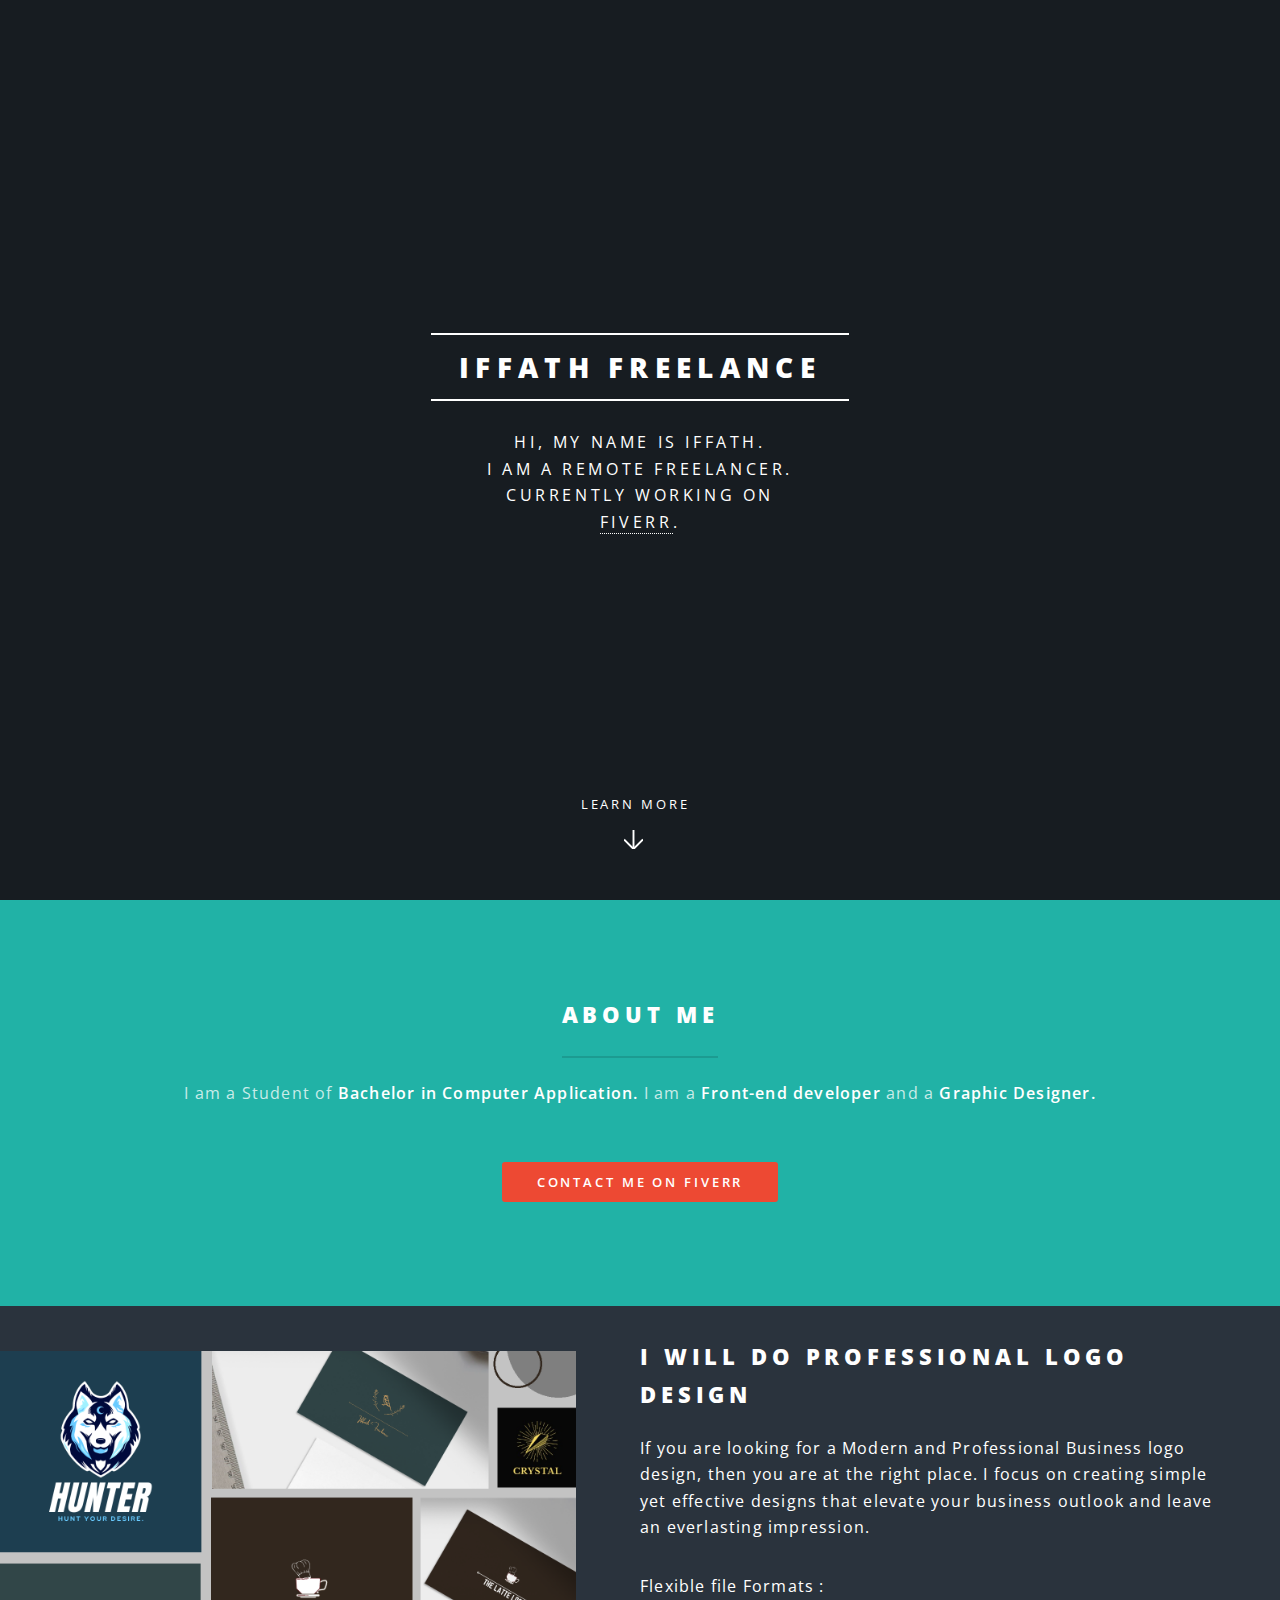
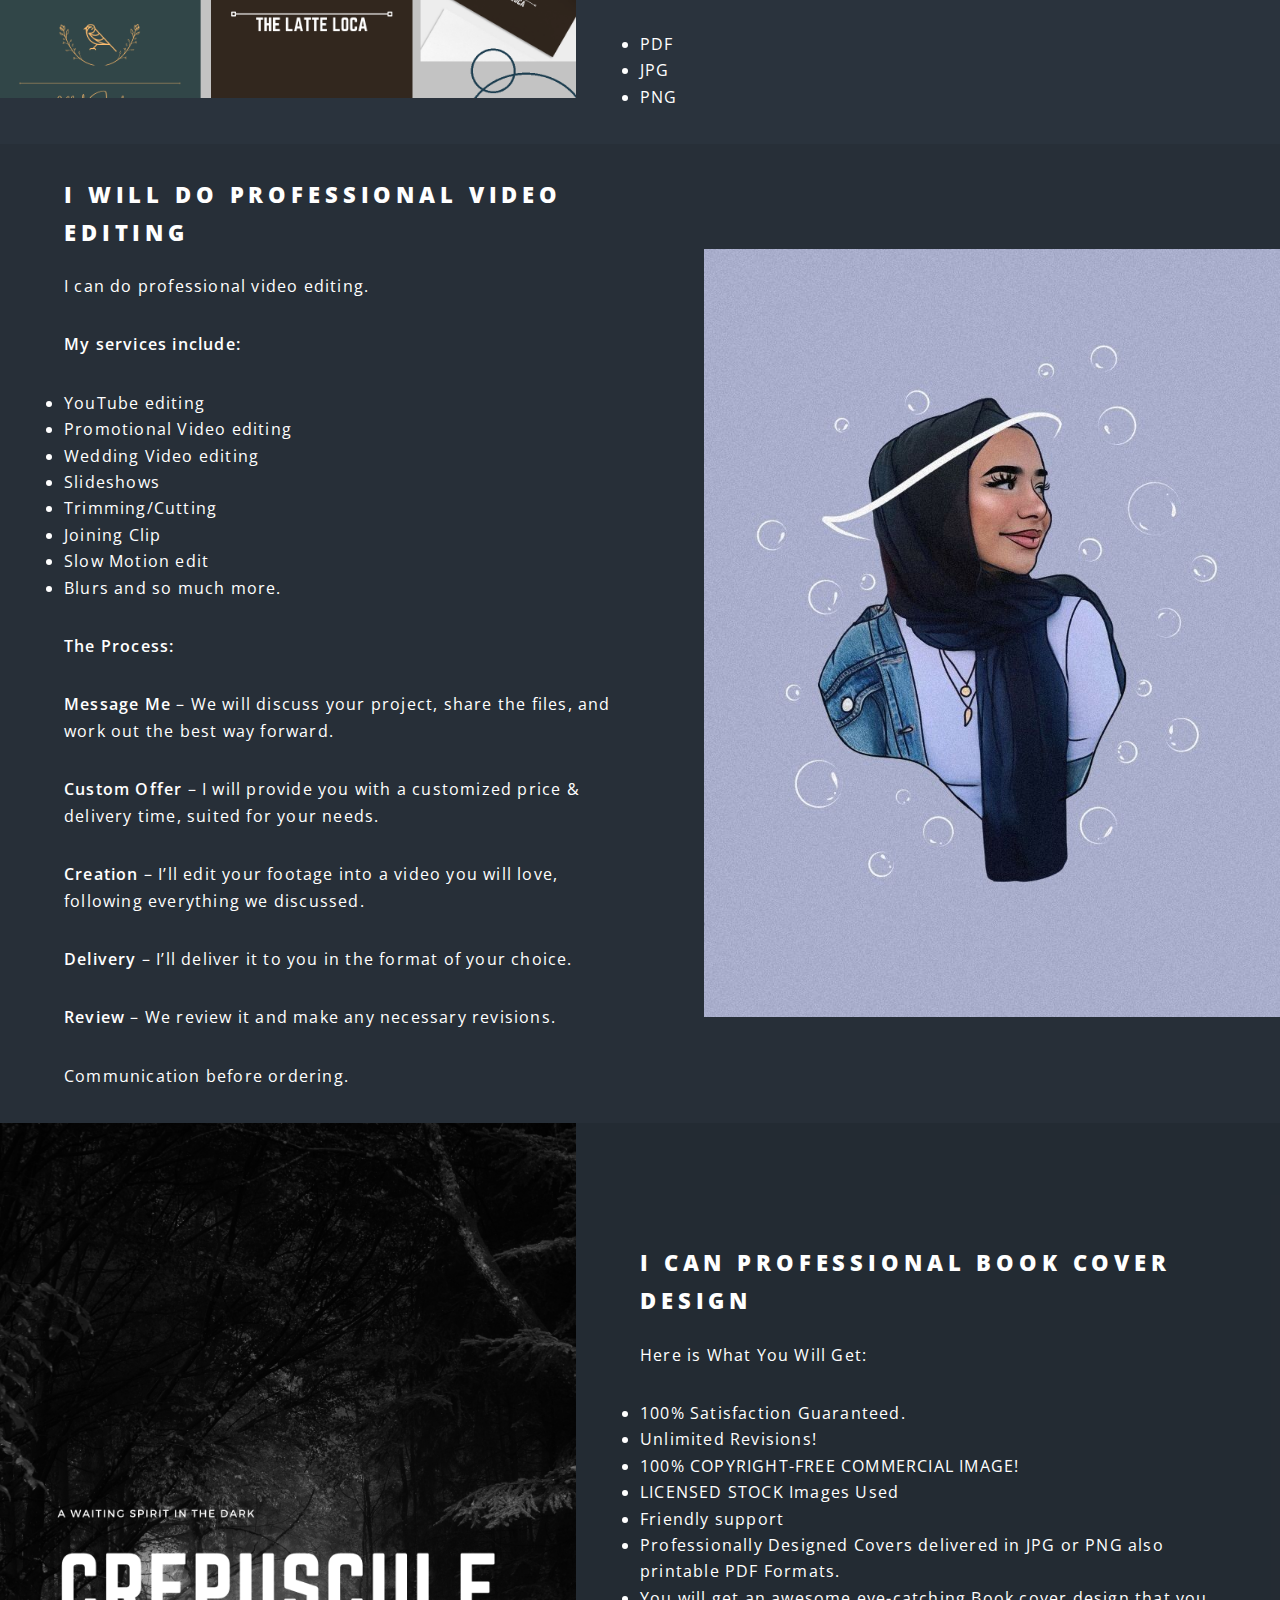
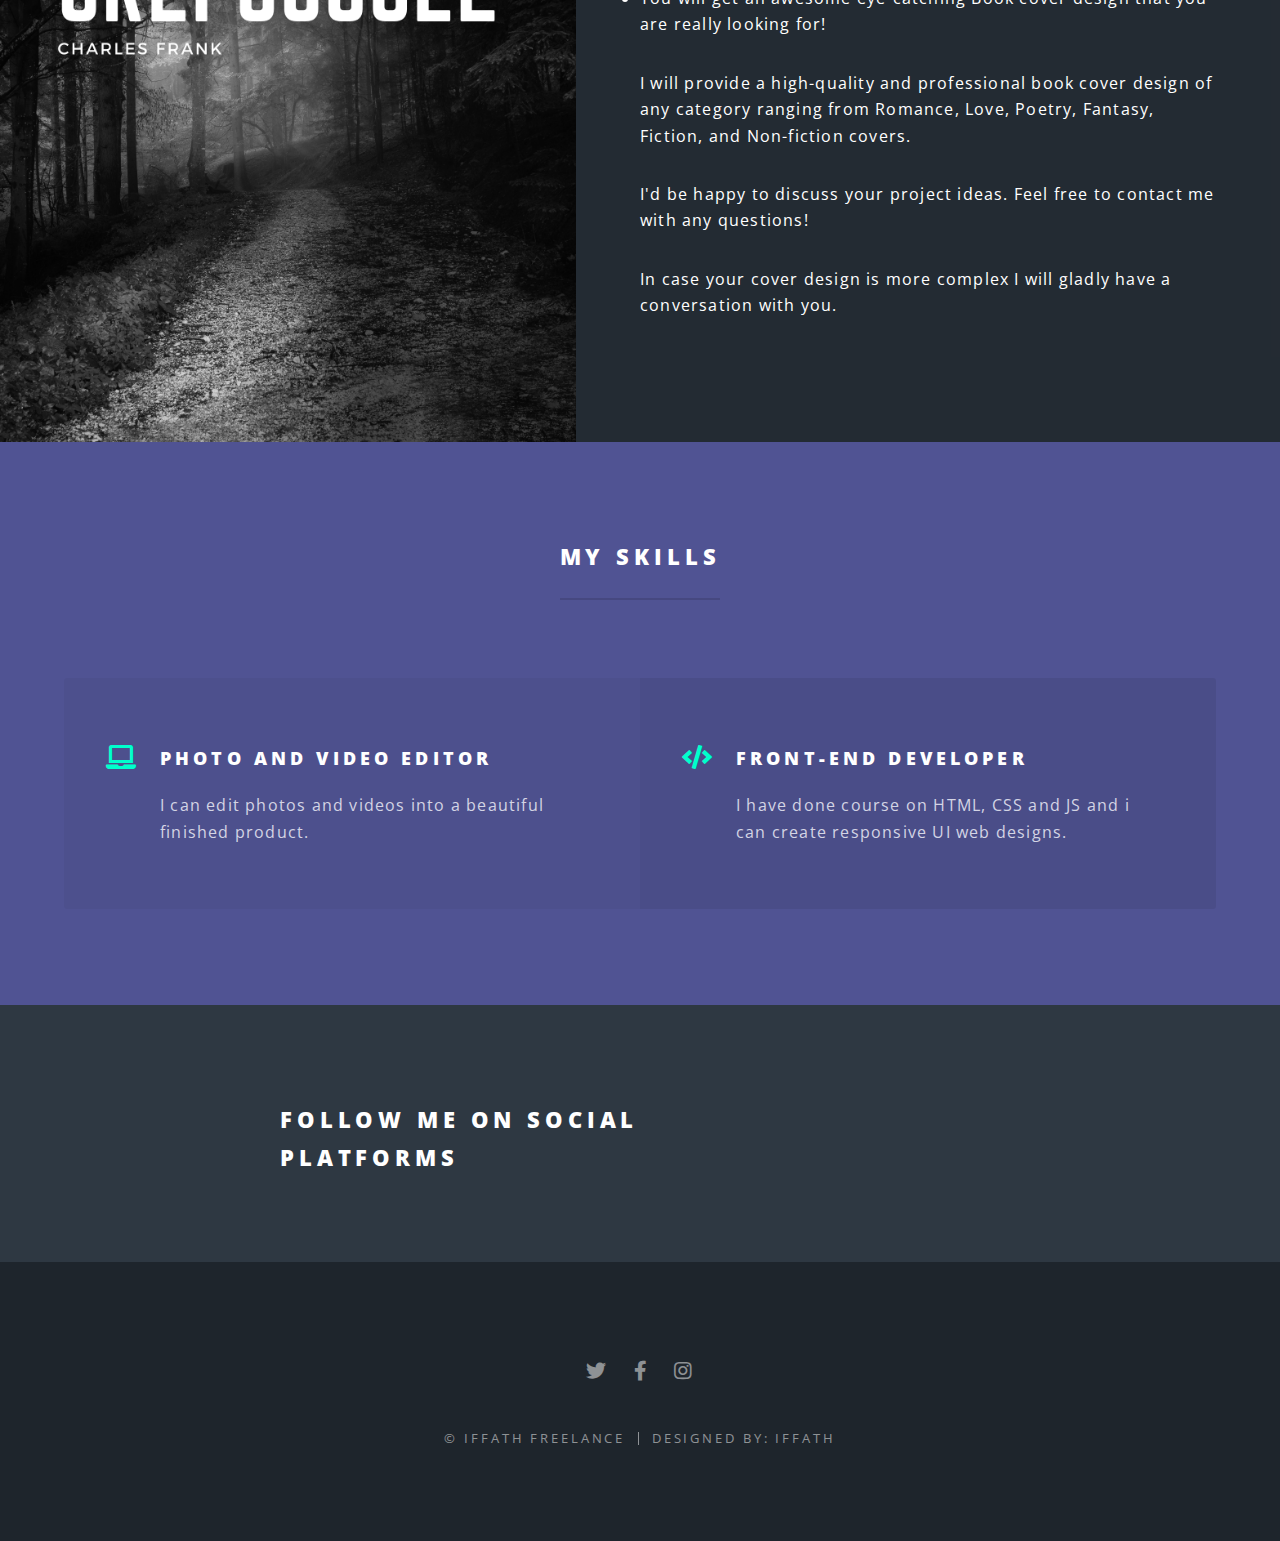
==== commit 6cee7cf4: "Update index.html" ====
--- a/index.html
+++ b/index.html
@@ -110,7 +110,7 @@
 						</section>
 						<section class="spotlight">
 							<div class="image"><img src="images/crepuscule.png" alt="" /></div><div class="content">
-								<h2>I will do professional logo design</h2>
+								<h2>I can Professional book cover design</h2>
 								<p>Here is What You Will Get:
 
  
@@ -200,4 +200,4 @@
 			<script src="assets/js/main.js"></script>
 
 	</body>
-</html>+</html>
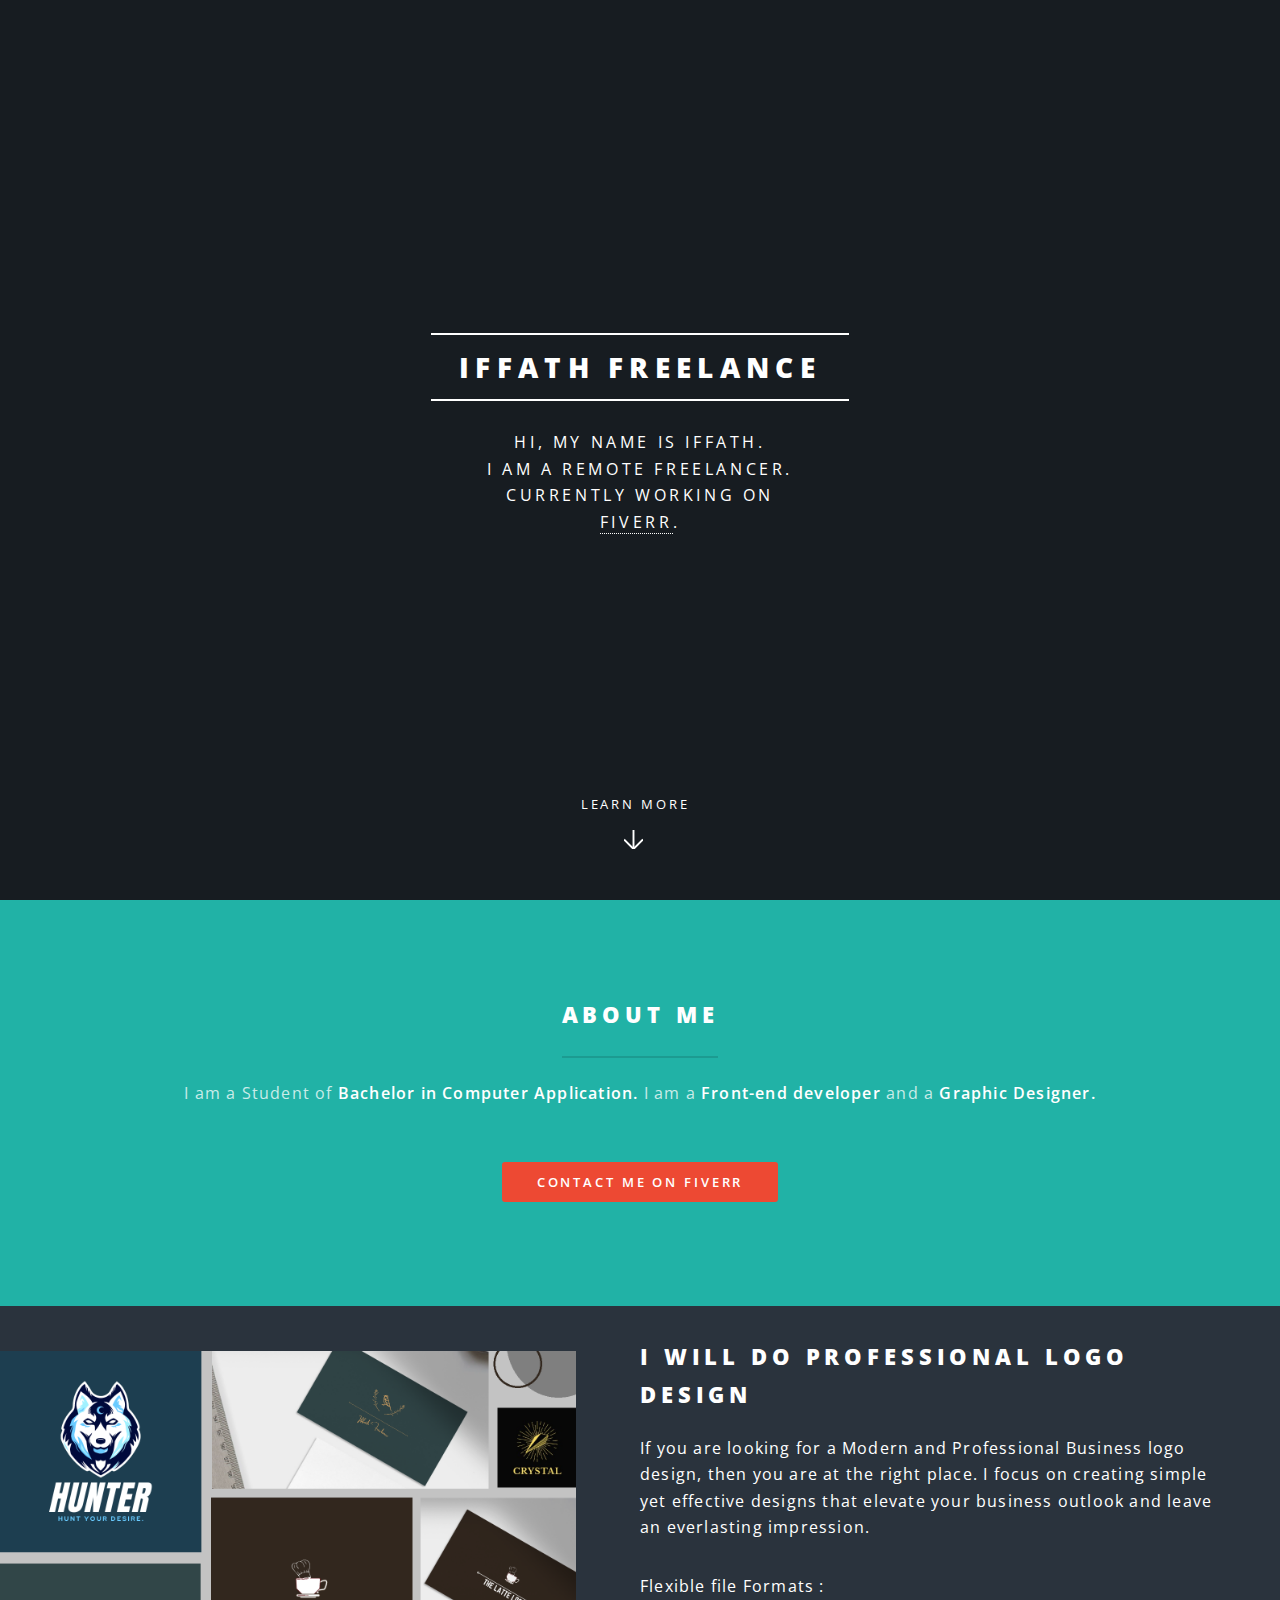
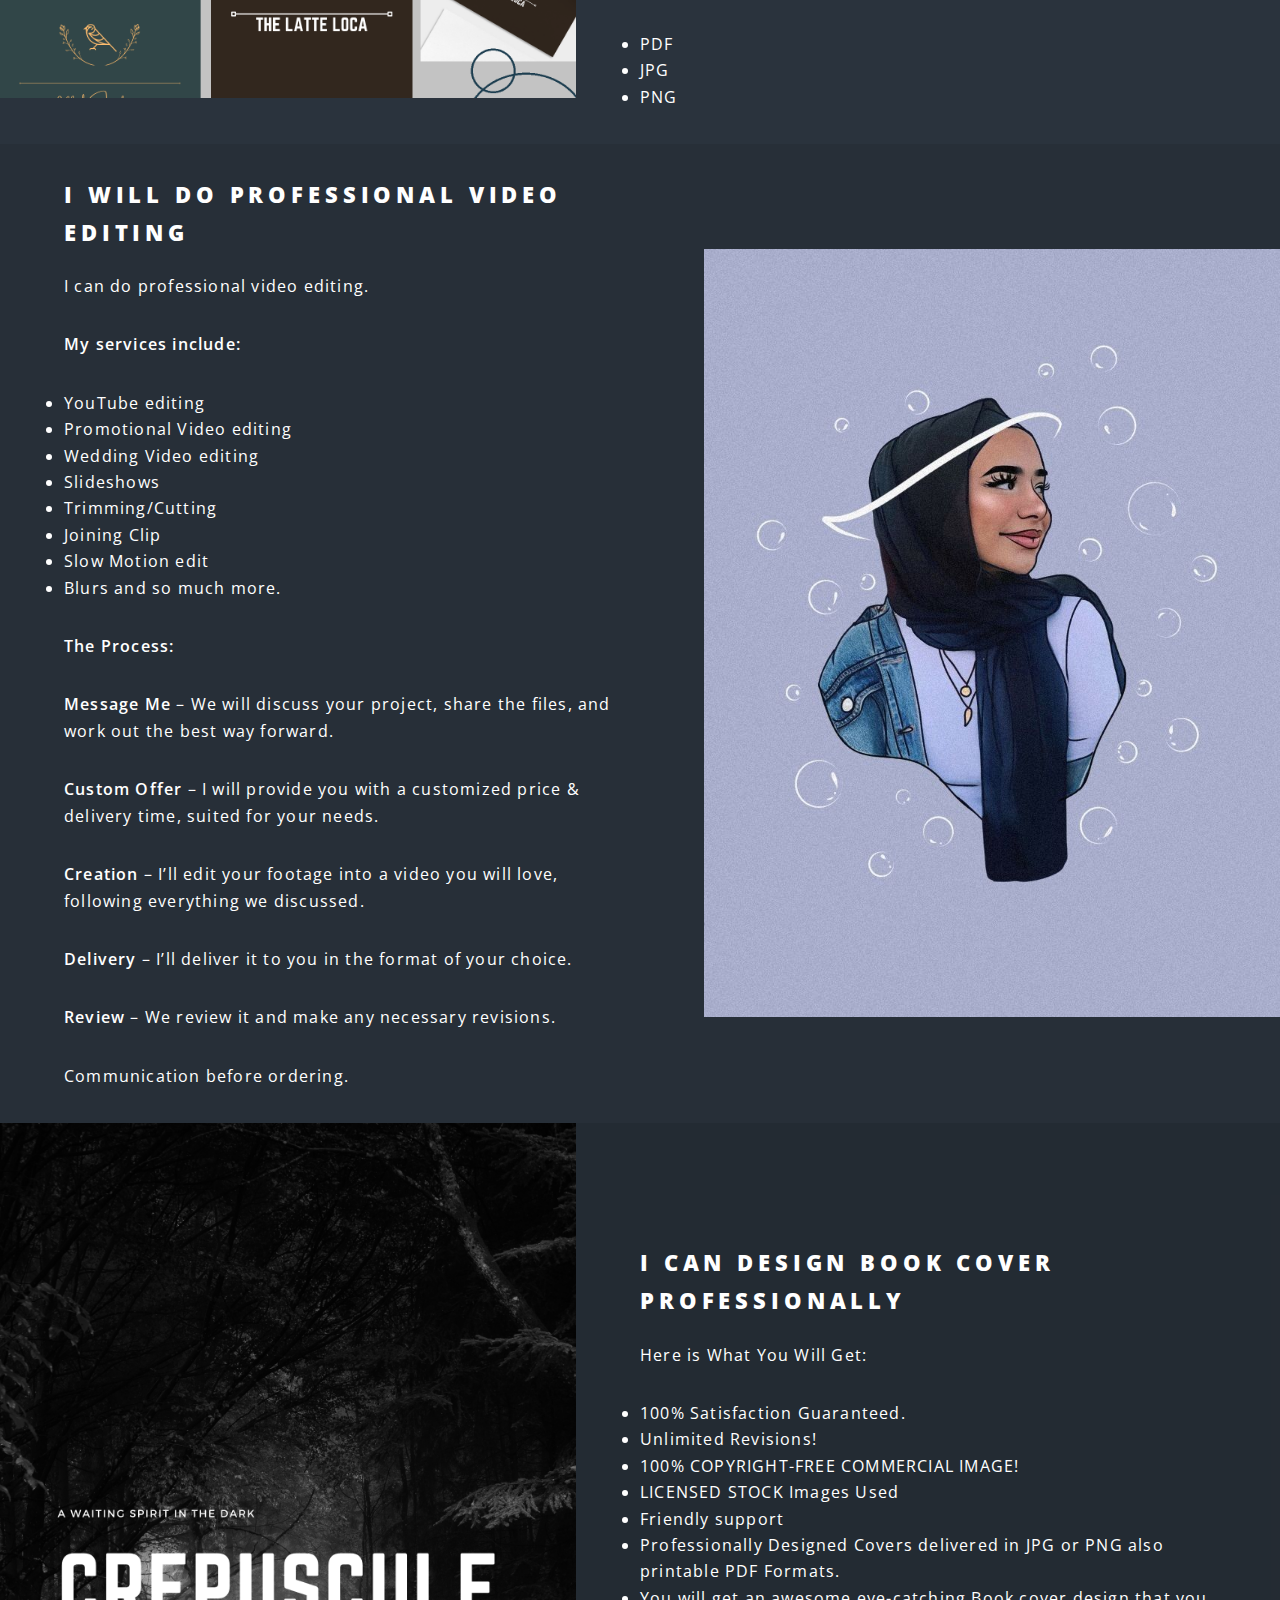
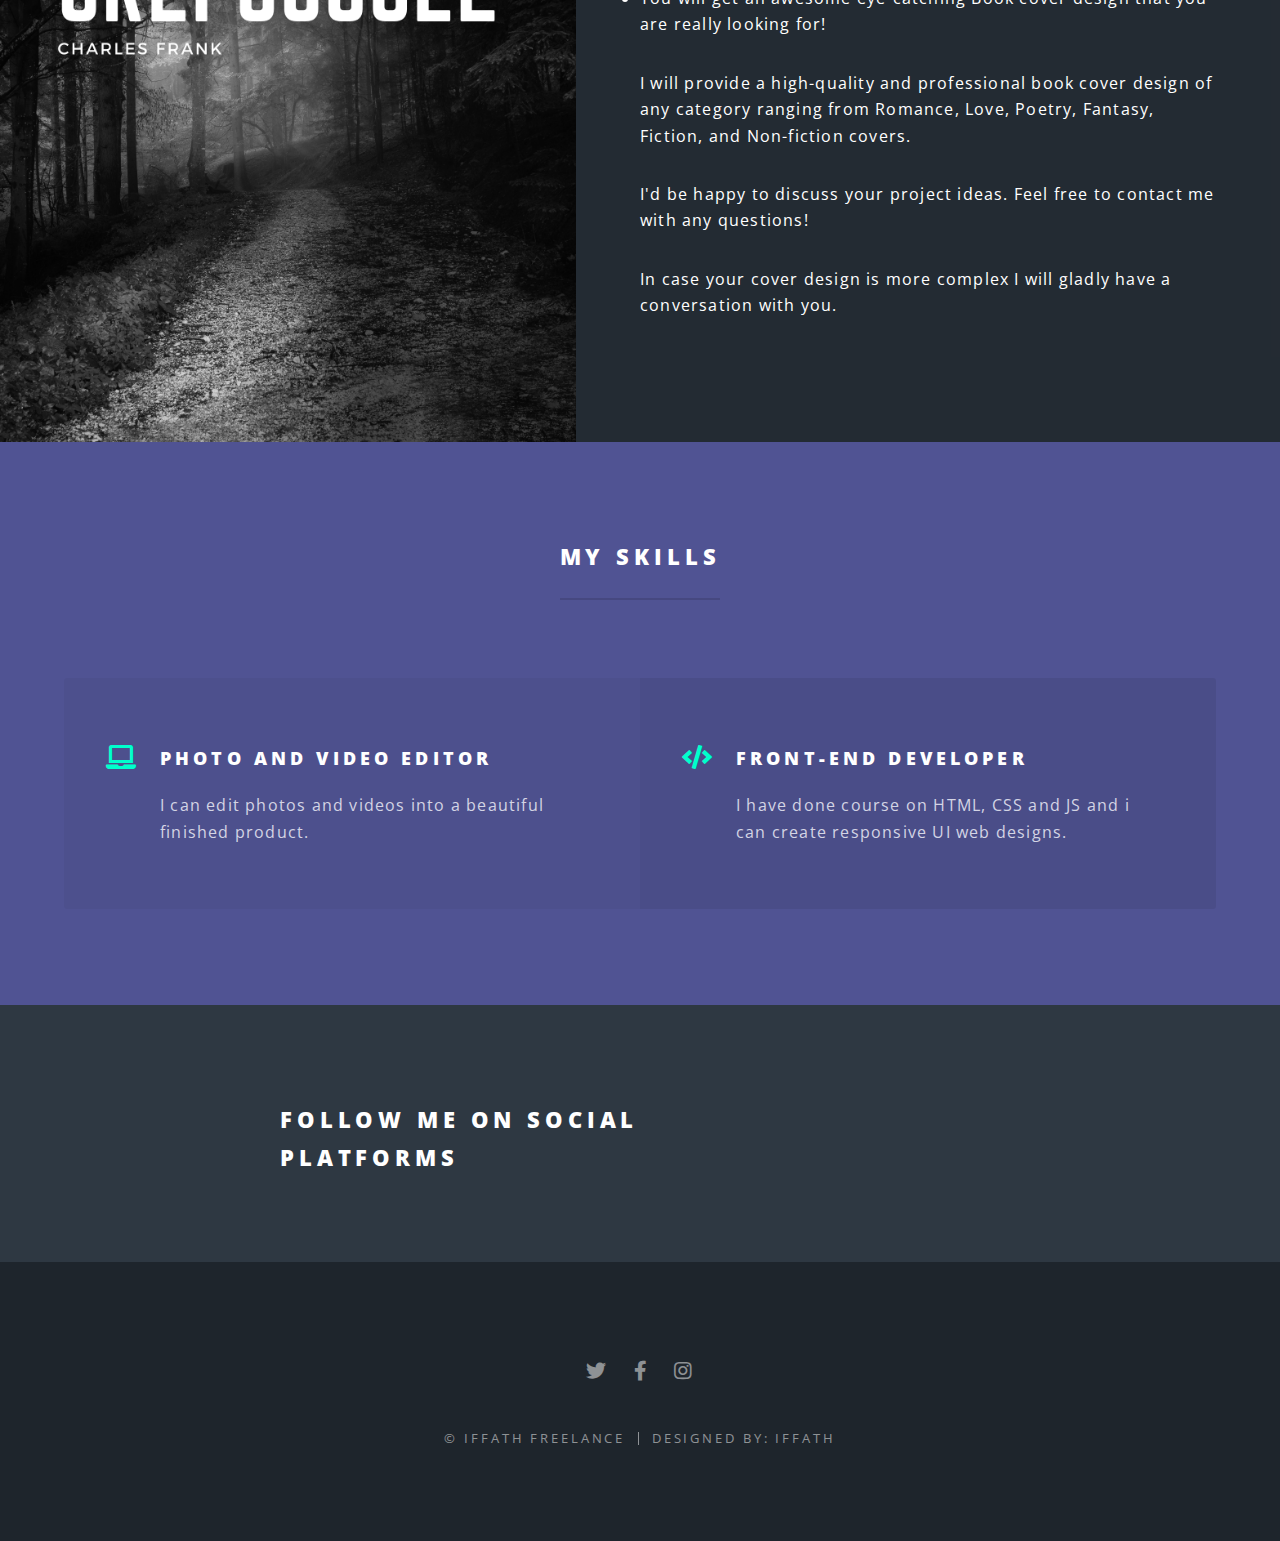
==== commit 245e1845: "Update index.html" ====
--- a/index.html
+++ b/index.html
@@ -110,7 +110,7 @@
 						</section>
 						<section class="spotlight">
 							<div class="image"><img src="images/crepuscule.png" alt="" /></div><div class="content">
-								<h2>I can Professional book cover design</h2>
+								<h2>I can design book cover professionally</h2>
 								<p>Here is What You Will Get:
 
  
